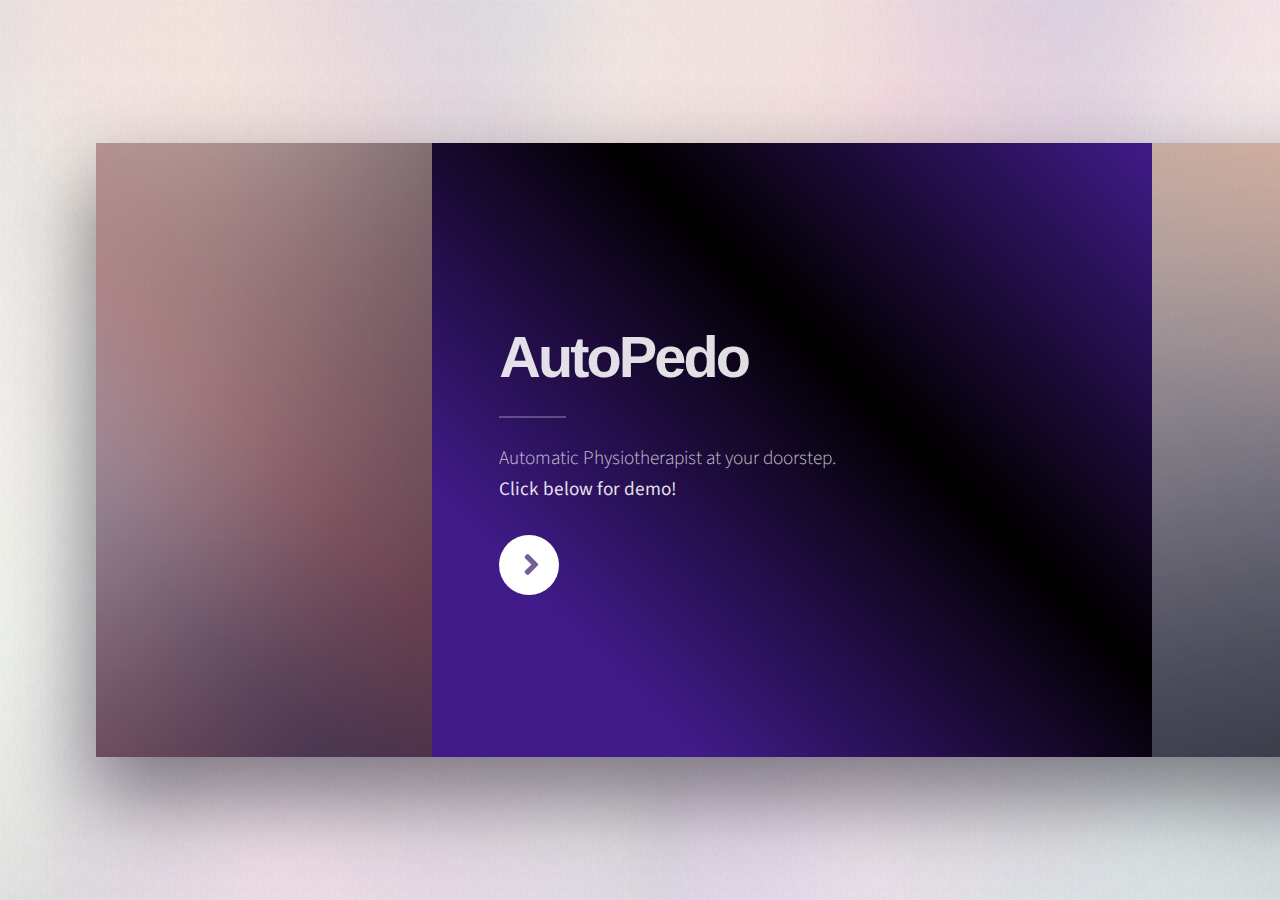
==== index.html @ ee52c8ed "backend_and_frontend_files_added" ====
<!DOCTYPE HTML>

<html>
	<head>
		<title>Ethereal by HTML5 UP</title>
		<meta charset="utf-8" />
		<meta name="viewport" content="width=device-width, initial-scale=1, user-scalable=no" />
		<link rel="stylesheet" href="assets/css/main.css" />
		<noscript><link rel="stylesheet" href="assets/css/noscript.css" /></noscript>
	</head>
	<body class="is-preload">

		<!-- Page Wrapper -->
			<div id="page-wrapper">

				<!-- Wrapper -->
					<div id="wrapper">

						<!-- Panel (Banner) -->
							<section class="panel banner right">
								<div class="content color0 span-3-75">
									<h1 class="major">AutoPedo</h1>
									<p>Automatic Physiotherapist at your doorstep.<br /><strong>Click below for demo!</strong></p>
									<ul class="actions">
										<li><a href="#first" class="button primary color1 circle icon solid fa-angle-right">Next</a></li>
									</ul>
								</div>
								<div class="image filtered span-1-75" data-position="25% 25%">
									<img src="images/pic01.jpg" alt="" />
								</div>
							</section>

						<!-- Panel (Spotlight) -->
							<section class="panel spotlight medium right" id="first">
								<div class="content span-7">
									<h2 class="major">Sed etiam aenean</h2>
									<p>Mauris et ligula arcu. Proin dapibus convallis accumsan. Lorem maximus hendrerit orci, sit amet elementum massa hendrerit sed. Donec et ullamcorper ligula. Suspendisse amet potenti. Ut pretium libero eleifend euismod sed tristique. Quisque dictum magna risus, id ultricies justo sagittis vitae. Sed id odio tempor, porttitor elit amet, gravida hendrerit fringilla lorem ipsum dolor.</p>
								</div>
								<div class="image filtered tinted" data-position="top left">
									<img src="images/pic02.jpg" alt="" />
								</div>
							</section>

						<!-- Panel -->
							<section class="panel color1">
								<div class="intro joined">
									<h2 class="major">Amet lorem</h2>
									<p>Sed vel nibh libero. Mauris et lorem pharetra massa lorem turpis congue pulvinar. Vivamus sed feugiat finibus. Duis amet bibendum amet sed. Duis mauris ex, dapibus sed ligula tempus volutpat magna etiam.</p>
								</div>
								<div class="inner">
									<ul class="grid-icons three connected">
										<li><span class="icon fa-gem"><span class="label">Lorem</span></span></li>
										<li><span class="icon solid fa-camera-retro"><span class="label">Ipsum</span></span></li>
										<li><span class="icon solid fa-cog"><span class="label">Dolor</span></span></li>
										<li><span class="icon solid fa-paper-plane"><span class="label">Sit</span></span></li>
										<li><span class="icon solid fa-chart-bar"><span class="label">Amet</span></span></li>
										<li><span class="icon solid fa-code"><span class="label">Nullam</span></span></li>
									</ul>
								</div>
							</section>

						<!-- Panel (Spotlight) -->
							<section class="panel spotlight large left">
								<div class="content span-5">
									<h2 class="major">Magna amet tempus</h2>
									<p>Mauris a cursus velit. Nunc lacinia sollicitudin egestas bibendum, magna dui bibendum ex, sagittis commodo enim risus sed magna nulla. Vestibulum ut consequat velit. Curabitur vitae libero lorem. Quisque iaculis porttitor blandit. Nullam quis sagittis maximus. Sed vel nibh libero. Mauris et lorem pharetra massa lorem turpis congue pulvinar.</p>
								</div>
								<div class="image filtered tinted" data-position="top right">
									<img src="images/pic03.jpg" alt="" />
								</div>
							</section>

						<!-- Panel -->
							<section class="panel">
								<div class="intro color2">
									<h2 class="major">Elit integer</h2>
									<p>Sed vel nibh libero. Mauris et lorem pharetra massa lorem turpis congue pulvinar. Vivamus sed feugiat finibus. Duis amet bibendum amet sed. Duis mauris ex, dapibus sed ligula tempus volutpat magna etiam.</p>
								</div>
								<div class="gallery">
									<div class="group span-3">
										<a href="images/gallery/fulls/01.jpg" class="image filtered span-3" data-position="bottom"><img src="images/gallery/thumbs/01.jpg" alt="" /></a>
										<a href="images/gallery/fulls/02.jpg" class="image filtered span-1-5" data-position="center"><img src="images/gallery/thumbs/02.jpg" alt="" /></a>
										<a href="images/gallery/fulls/03.jpg" class="image filtered span-1-5" data-position="bottom"><img src="images/gallery/thumbs/03.jpg" alt="" /></a>
									</div>
									<a href="images/gallery/fulls/04.jpg" class="image filtered span-2-5" data-position="top"><img src="images/gallery/thumbs/04.jpg" alt="" /></a>
									<div class="group span-4-5">
										<a href="images/gallery/fulls/05.jpg" class="image filtered span-3" data-position="top"><img src="images/gallery/thumbs/05.jpg" alt="" /></a>
										<a href="images/gallery/fulls/06.jpg" class="image filtered span-1-5" data-position="center"><img src="images/gallery/thumbs/06.jpg" alt="" /></a>
										<a href="images/gallery/fulls/07.jpg" class="image filtered span-1-5" data-position="bottom"><img src="images/gallery/thumbs/07.jpg" alt="" /></a>
										<a href="images/gallery/fulls/08.jpg" class="image filtered span-3" data-position="top"><img src="images/gallery/thumbs/08.jpg" alt="" /></a>
									</div>
									<a href="images/gallery/fulls/09.jpg" class="image filtered span-2-5" data-position="right"><img src="images/gallery/thumbs/09.jpg" alt="" /></a>
								</div>
							</section>

						<!-- Panel -->
							<section class="panel color4-alt">
								<div class="intro color4">
									<h2 class="major">Contact</h2>
									<p>Sed vel nibh libero. Mauris et lorem pharetra massa lorem turpis congue pulvinar. Vivamus sed feugiat finibus. Duis amet bibendum amet sed. Duis mauris ex, dapibus sed ligula tempus volutpat magna etiam.</p>
								</div>
								<div class="inner columns divided">
									<div class="span-3-25">
										<form method="post" action="#">
											<div class="fields">
												<div class="field half">
													<label for="name">Name</label>
													<input type="text" name="name" id="name" />
												</div>
												<div class="field half">
													<label for="email">Email</label>
													<input type="email" name="email" id="email" />
												</div>
												<div class="field">
													<label for="message">Message</label>
													<textarea name="message" id="message" rows="4"></textarea>
												</div>
											</div>
											<ul class="actions">
												<li><input type="submit" value="Send Message" class="button primary" /></li>
											</ul>
										</form>
									</div>
									<div class="span-1-5">
										<ul class="contact-icons color1">
											<li class="icon brands fa-twitter"><a href="#">@untitled-tld</a></li>
											<li class="icon brands fa-facebook-f"><a href="#">facebook.com/untitled</a></li>
											<li class="icon brands fa-snapchat-ghost"><a href="#">@untitled-tld</a></li>
											<li class="icon brands fa-instagram"><a href="#">@untitled-tld</a></li>
											<li class="icon brands fa-medium-m"><a href="#">medium.com/untitled</a></li>
										</ul>
									</div>
								</div>
							</section>

						<!-- Panel -->
							<section class="panel color2-alt">
								<div class="intro color2">
									<h2 class="major">Elements</h2>
									<p>Sed vel nibh libero. Mauris et lorem pharetra massa lorem turpis congue pulvinar. Vivamus sed feugiat finibus. Duis amet bibendum amet sed. Duis mauris ex, dapibus sed ligula tempus volutpat magna etiam. </p>
								</div>
								<div class="inner columns aligned">
									<div class="span-2-75">

										<h3 class="major">Text</h3>
										<p>This is <b>bold</b> and this is <strong>strong</strong>. This is <i>italic</i> and this is <em>emphasized</em>.
										This is <sup>superscript</sup> text and this is <sub>subscript</sub> text.
										This is <u>underlined</u> and this is code: <code>for (;;) { ... }</code>. Finally, <a href="#">this is a link</a>.</p>

										<h1>Heading Level 1</h1>
										<h2>Heading Level 2</h2>
										<h3>Heading Level 3</h3>
										<h4>Heading Level 4</h4>
										<h5>Heading Level 5</h5>
										<h6>Heading Level 6</h6>

									</div>
									<div class="span-3">

										<h4>Blockquote</h4>
										<blockquote>Lorem ipsum dolor sit amet. Felis sagittis eget tempus euismod. Vestibulum ante ipsum primis in vestibulum. Blandit adipiscing eu iaculis volutpat ac adipiscing volutpat ac adipiscing faucibus.</blockquote>

										<h4>Preformatted</h4>
										<pre><code>i = 0;

while (!deck.isInOrder()) {
    print 'Iteration ' + (i++);
    deck.shuffle();
}

print 'It took ' + i + ' iterations to sort the deck.';</code></pre>

									</div>
									<div class="span-1-25">

										<h3 class="major">Lists</h3>

										<h4>Unordered</h4>
										<ul>
											<li>Lorem ipsum dolor sit.</li>
											<li>Dolor pulvinar etiam.</li>
											<li>Etiam vel felis viverra.</li>
										</ul>

										<h4>Alternate</h4>
										<ul class="alt">
											<li>Lorem ipsum dolor sit.</li>
											<li>Dolor pulvinar etiam.</li>
											<li>Etiam vel felis viverra.</li>
											<li>Felis enim feugiat.</li>
										</ul>

									</div>
									<div class="span-1-5">

										<h4>Ordered</h4>
										<ol>
											<li>Lorem ipsum dolor sit.</li>
											<li>Dolor pulvinar etiam.</li>
											<li>Etiam vel felis viverra.</li>
											<li>Felis enim feugiat.</li>
											<li>Etiam vel felis lorem.</li>
										</ol>

										<h4>Actions</h4>
										<ul class="actions">
											<li><a href="#" class="button primary color2">Default</a></li>
											<li><a href="#" class="button">Default</a></li>
										</ul>
										<ul class="actions stacked">
											<li><a href="#" class="button primary color2">Default</a></li>
											<li><a href="#" class="button">Default</a></li>
										</ul>

									</div>
									<div class="span-1-25">

										<h4>Icons</h4>
										<ul class="icons">
											<li><a href="#" class="icon brands fa-twitter"><span class="label">Twitter</span></a></li>
											<li><a href="#" class="icon brands fa-facebook-f"><span class="label">Facebook</span></a></li>
											<li><a href="#" class="icon brands fa-instagram"><span class="label">Instagram</span></a></li>
											<li><a href="#" class="icon brands fa-github"><span class="label">GitHub</span></a></li>
											<li><a href="#" class="icon brands fa-medium-m"><span class="label">Medium</span></a></li>
										</ul>

										<h4>Contact Icons</h4>
										<ul class="contact-icons color2">
											<li class="icon brands fa-twitter"><a href="#">Twitter</a></li>
											<li class="icon brands fa-facebook-f"><a href="#">Facebook</a></li>
											<li class="icon brands fa-instagram"><a href="#">Instagram</a></li>
											<li class="icon brands fa-github"><a href="#">GitHub</a></li>
											<li class="icon brands fa-medium-m"><a href="#">Medium</a></li>
										</ul>

									</div>
									<div class="span-3">
										<h3 class="major">Table</h3>
										<h4>Default</h4>
										<div class="table-wrapper">
											<table>
												<thead>
													<tr>
														<th>Name</th>
														<th>Description</th>
														<th>Price</th>
													</tr>
												</thead>
												<tbody>
													<tr>
														<td>Item One</td>
														<td>Ante turpis integer aliquet porttitor.</td>
														<td>29.99</td>
													</tr>
													<tr>
														<td>Item Two</td>
														<td>Vis ac commodo adipiscing arcu aliquet.</td>
														<td>19.99</td>
													</tr>
													<tr>
														<td>Item Three</td>
														<td> Morbi faucibus arcu accumsan lorem.</td>
														<td>29.99</td>
													</tr>
													<tr>
														<td>Item Four</td>
														<td>Vitae integer tempus condimentum.</td>
														<td>19.99</td>
													</tr>
												</tbody>
												<tfoot>
													<tr>
														<td colspan="2"></td>
														<td>100.00</td>
													</tr>
												</tfoot>
											</table>
										</div>
									</div>
									<div class="span-3">
										<h4>Alternate</h4>
										<div class="table-wrapper">
											<table class="alt">
												<thead>
													<tr>
														<th>Name</th>
														<th>Description</th>
														<th>Price</th>
													</tr>
												</thead>
												<tbody>
													<tr>
														<td>Item One</td>
														<td>Ante turpis integer aliquet porttitor.</td>
														<td>29.99</td>
													</tr>
													<tr>
														<td>Item Two</td>
														<td>Vis ac commodo adipiscing arcu aliquet.</td>
														<td>19.99</td>
													</tr>
													<tr>
														<td>Item Three</td>
														<td> Morbi faucibus arcu accumsan lorem.</td>
														<td>29.99</td>
													</tr>
													<tr>
														<td>Item Four</td>
														<td>Vitae integer tempus condimentum.</td>
														<td>19.99</td>
													</tr>
													<tr>
														<td>Item Five</td>
														<td>Ante turpis integer aliquet porttitor.</td>
														<td>29.99</td>
													</tr>
												</tbody>
												<tfoot>
													<tr>
														<td colspan="2"></td>
														<td>100.00</td>
													</tr>
												</tfoot>
											</table>
										</div>
									</div>
									<div class="span-2-25">
										<h3 class="major">Buttons</h3>
										<ul class="actions">
											<li><a href="#" class="button primary color2">Primary</a></li>
											<li><a href="#" class="button">Default</a></li>
										</ul>
										<ul class="actions">
											<li><a href="#" class="button">Default</a></li>
											<li><a href="#" class="button large">Large</a></li>
											<li><a href="#" class="button small">Small</a></li>
										</ul>
										<ul class="actions">
											<li><a href="#" class="button primary color2 icon solid fa-cog">Icon</a></li>
											<li><a href="#" class="button icon fa-gem">Icon</a></li>
										</ul>
										<ul class="actions">
											<li><span class="button primary color2 disabled">Disabled</span></li>
											<li><span class="button disabled">Disabled</span></li>
										</ul>
										<ul class="actions">
											<li><a href="#" class="button primary color2 circle icon solid fa-cog">Icon</a></li>
											<li><a href="#" class="button circle icon fa-gem">Icon</a></li>
										</ul>
									</div>
									<div class="span-4-5">
										<h3 class="major">Form</h3>
										<form method="post" action="#">
											<div class="fields">
												<div class="field third">
													<label for="demo-name">Name</label>
													<input type="text" name="demo-name" id="demo-name" value="" placeholder="Jane Doe" />
												</div>
												<div class="field third">
													<label for="demo-email">Email</label>
													<input type="email" name="demo-email" id="demo-email" value="" placeholder="jane@untitled.tld" />
												</div>
												<div class="field third">
													<label for="demo-category">Category</label>
													<div class="select-wrapper">
														<select name="demo-category" id="demo-category">
															<option value="">-</option>
															<option value="1">Manufacturing</option>
															<option value="1">Shipping</option>
															<option value="1">Administration</option>
															<option value="1">Human Resources</option>
														</select>
													</div>
												</div>
												<div class="field quarter">
													<input type="radio" id="demo-priority-low" name="demo-priority" class="color2" checked />
													<label for="demo-priority-low">Low Priority</label>
												</div>
												<div class="field quarter">
													<input type="radio" id="demo-priority-high" name="demo-priority" class="color2" />
													<label for="demo-priority-high">High Priority</label>
												</div>
												<div class="field quarter">
													<input type="checkbox" id="demo-copy" name="demo-copy" class="color2" />
													<label for="demo-copy">Email a copy</label>
												</div>
												<div class="field quarter">
													<input type="checkbox" id="demo-human" name="demo-human" class="color2" checked />
													<label for="demo-human">Not a robot</label>
												</div>
												<div class="field">
													<label for="demo-message">Message</label>
													<textarea name="demo-message" id="demo-message" placeholder="Enter your message" rows="2"></textarea>
												</div>
											</div>
											<ul class="actions">
												<li><input type="submit" value="Send Message" class="primary color2" /></li>
												<li><input type="reset" value="Reset" /></li>
											</ul>
										</form>
									</div>
								</div>
							</section>

						<!-- Copyright -->
							<div class="copyright">&copy; Untitled. Design: <a href="https://html5up.net">HTML5 UP</a>.</div>

					</div>

			</div>

		<!-- Scripts -->
			<script src="assets/js/jquery.min.js"></script>
			<script src="assets/js/browser.min.js"></script>
			<script src="assets/js/breakpoints.min.js"></script>
			<script src="assets/js/main.js"></script>

	</body>
</html>
---- assets/css/main.css ----
@import url(fontawesome-all.min.css);
@import url("https://fonts.googleapis.com/css?family=Source+Sans+Pro:300,400,300i,400i");

/*
	Ethereal by HTML5 UP
	html5up.net | @ajlkn
	Free for personal and commercial use under the CCA 3.0 license (html5up.net/license)
*/

html,
body,
div,
span,
applet,
object,
iframe,
h1,
h2,
h3,
h4,
h5,
h6,
p,
blockquote,
pre,
a,
abbr,
acronym,
address,
big,
cite,
code,
del,
dfn,
em,
img,
ins,
kbd,
q,
s,
samp,
small,
strike,
strong,
sub,
sup,
tt,
var,
b,
u,
i,
center,
dl,
dt,
dd,
ol,
ul,
li,
fieldset,
form,
label,
legend,
table,
caption,
tbody,
tfoot,
thead,
tr,
th,
td,
article,
aside,
canvas,
details,
embed,
figure,
figcaption,
footer,
header,
hgroup,
menu,
nav,
output,
ruby,
section,
summary,
time,
mark,
audio,
video {
  margin: 0;
  padding: 0;
  border: 0;
  font-size: 100%;
  font: inherit;
  vertical-align: baseline;
}

article,
aside,
details,
figcaption,
figure,
footer,
header,
hgroup,
menu,
nav,
section {
  display: block;
}

body {
  line-height: 1;
}

ol,
ul {
  list-style: none;
}

blockquote,
q {
  quotes: none;
}

blockquote:before,
blockquote:after,
q:before,
q:after {
  content: "";
  content: none;
}

table {
  border-collapse: collapse;
  border-spacing: 0;
}

body {
  -webkit-text-size-adjust: none;
}

mark {
  background-color: transparent;
  color: inherit;
}

input::-moz-focus-inner {
  border: 0;
  padding: 0;
}

input,
select,
textarea {
  -moz-appearance: none;
  -webkit-appearance: none;
  -ms-appearance: none;
  appearance: none;
}

/* Page */

@-moz-keyframes load-spinner {
  0% {
    -moz-transform: rotate(0deg);
    -webkit-transform: rotate(0deg);
    -ms-transform: rotate(0deg);
    transform: rotate(0deg);
  }

  100% {
    -moz-transform: rotate(360deg);
    -webkit-transform: rotate(360deg);
    -ms-transform: rotate(360deg);
    transform: rotate(360deg);
  }
}

@-webkit-keyframes load-spinner {
  0% {
    -moz-transform: rotate(0deg);
    -webkit-transform: rotate(0deg);
    -ms-transform: rotate(0deg);
    transform: rotate(0deg);
  }

  100% {
    -moz-transform: rotate(360deg);
    -webkit-transform: rotate(360deg);
    -ms-transform: rotate(360deg);
    transform: rotate(360deg);
  }
}

@-ms-keyframes load-spinner {
  0% {
    -moz-transform: rotate(0deg);
    -webkit-transform: rotate(0deg);
    -ms-transform: rotate(0deg);
    transform: rotate(0deg);
  }

  100% {
    -moz-transform: rotate(360deg);
    -webkit-transform: rotate(360deg);
    -ms-transform: rotate(360deg);
    transform: rotate(360deg);
  }
}

@keyframes load-spinner {
  0% {
    -moz-transform: rotate(0deg);
    -webkit-transform: rotate(0deg);
    -ms-transform: rotate(0deg);
    transform: rotate(0deg);
  }

  100% {
    -moz-transform: rotate(360deg);
    -webkit-transform: rotate(360deg);
    -ms-transform: rotate(360deg);
    transform: rotate(360deg);
  }
}

@-ms-viewport {
  width: device-width;
}

html {
  width: 100%;
  height: 100%;
}

html {
  box-sizing: border-box;
}

*,
*:before,
*:after {
  box-sizing: inherit;
}

body {
  display: -moz-flex;
  display: -webkit-flex;
  display: -ms-flex;
  display: flex;
  -moz-align-items: center;
  -webkit-align-items: center;
  -ms-align-items: center;
  align-items: center;
  -moz-justify-content: -moz-flex-start;
  -webkit-justify-content: -webkit-flex-start;
  -ms-justify-content: -ms-flex-start;
  justify-content: flex-start;
  -ms-overflow-style: scrollbar;
  width: 100%;
  height: 100%;
  min-height: 30rem;
  overflow: hidden;
}

body:before {
  -moz-animation: load-spinner 1s infinite linear;
  -webkit-animation: load-spinner 1s infinite linear;
  -ms-animation: load-spinner 1s infinite linear;
  animation: load-spinner 1s infinite linear;
  -moz-transition: opacity 0.25s ease;
  -webkit-transition: opacity 0.25s ease;
  -ms-transition: opacity 0.25s ease;
  transition: opacity 0.25s ease;
  -moz-transition-delay: 0s;
  -webkit-transition-delay: 0s;
  -ms-transition-delay: 0s;
  transition-delay: 0s;
  pointer-events: none;
  content: "";
  display: block;
  position: absolute;
  top: 50%;
  left: 50%;
  width: 4rem;
  height: 4rem;
  margin: -2rem 0 0 -2rem;
  background-image: url("data:image/svg+xml;charset=utf8,%3Csvg xmlns='http://www.w3.org/2000/svg' xmlns:xlink='http://www.w3.org/1999/xlink' width='96px' height='96px' viewBox='0 0 96 96' zoomAndPan='disable'%3E%3Cstyle%3Ecircle %7Bfill: transparent%3B stroke: %232e2b37%3B stroke-width: 1.5px%3B %7D%3C/style%3E%3Cdefs%3E%3CclipPath id='corner'%3E%3Cpolygon points='0,0 48,0 48,48 96,48 96,96 0,96' /%3E%3C/clipPath%3E%3C/defs%3E%3Cg clip-path='url(%23corner)'%3E%3Ccircle cx='48' cy='48' r='32'/%3E%3C/g%3E%3C/svg%3E");
  background-position: center;
  background-repeat: no-repeat;
  background-size: 4rem;
  opacity: 0;
}

body:after {
  pointer-events: none;
  content: "";
  display: block;
  position: fixed;
  top: 0;
  left: 0;
  width: 100%;
  height: 100%;
  z-index: -1;
  background-attachment: fixed;
  background-color: #e1e6e1;
  background-image: url("../../images/overlay.png"), url("../../images/bg.jpg");
  background-repeat: repeat, repeat-x;
  background-size: 128px 128px, cover;
}

body.is-preload *,
body.is-preload *:before,
body.is-preload *:after {
  -moz-animation: none !important;
  -webkit-animation: none !important;
  -ms-animation: none !important;
  animation: none !important;
  -moz-transition: none !important;
  -webkit-transition: none !important;
  -ms-transition: none !important;
  transition: none !important;
}

body.is-preload:before {
  -moz-transition: opacity 1s ease;
  -webkit-transition: opacity 1s ease;
  -ms-transition: opacity 1s ease;
  transition: opacity 1s ease;
  -moz-transition-delay: 0.75s;
  -webkit-transition-delay: 0.75s;
  -ms-transition-delay: 0.75s;
  transition-delay: 0.75s;
  opacity: 0.25;
}

@media screen and (max-width: 736px) {
  html {
    height: auto;
  }

  body {
    height: auto;
    overflow-x: hidden;
    overflow-y: auto;
  }
}

@media screen and (max-width: 480px) {
  html,
  body {
    min-width: 320px;
  }
}

/* Typography */

html {
  font-size: 18pt;
  font-size: 1vmax;
}

@media screen and (max-width: 1680px) {
  html {
    font-size: 12pt;
    font-size: 1.1vmax;
  }
}

@media screen and (max-width: 1280px) {
  html {
    font-size: 11pt;
    font-size: 1.5vmax;
  }
}

body,
input,
select,
textarea {
  color: rgba(255, 255, 255, 0.75);
  font-family: "Source Sans Pro", Helvetica, sans-serif;
  font-size: 1rem;
  font-weight: 300;
  line-height: 1.65;
}

a {
  -moz-transition: color 0.2s ease-in-out, border-bottom-color 0.2s ease-in-out;
  -webkit-transition: color 0.2s ease-in-out,
    border-bottom-color 0.2s ease-in-out;
  -ms-transition: color 0.2s ease-in-out, border-bottom-color 0.2s ease-in-out;
  transition: color 0.2s ease-in-out, border-bottom-color 0.2s ease-in-out;
  color: inherit;
  border-bottom: dotted 1px;
  text-decoration: none;
}

a:hover {
  border-bottom-color: transparent;
  color: #ffe4b4;
}

strong,
b {
  color: rgba(255, 255, 255, 0.875);
  font-weight: 400;
}

em,
i {
  font-style: italic;
}

p {
  margin: 0 0 1.5rem 0;
}

body.is-ie p {
  width: 100%;
}

h1,
h2,
h3,
h4,
h5,
h6 {
  color: rgba(255, 255, 255, 0.875);
  font-family: Arial, Helvetica, sans-serif;
  font-weight: 700;
  line-height: 1.3;
  margin: 0 0 0.75rem 0;
  letter-spacing: -0.05em;
}

h1 a,
h2 a,
h3 a,
h4 a,
h5 a,
h6 a {
  color: inherit;
  text-decoration: none;
}

h1.major,
h2.major,
h3.major {
  position: relative;
}

h1.major:after,
h2.major:after,
h3.major:after {
  content: "";
  position: absolute;
  left: 0;
  width: 3.5rem;
  height: 0.1rem;
  background-color: rgba(255, 255, 255, 0.25);
}

h1 {
  font-size: 3rem;
  line-height: 1.2;
}

h1.major {
  margin: 0 0 2.625rem 0;
}

h1.major:after {
  bottom: -1.325rem;
}

h2 {
  font-size: 1.75rem;
  line-height: 1.2;
}

h2.major {
  margin: 0 0 1.9875rem 0;
}

h2.major:after {
  bottom: -1.2rem;
}

h3 {
  font-size: 1.325rem;
}

h3.major {
  margin: 0 0 1.875rem 0;
}

h3.major:after {
  bottom: -0.75rem;
}

h4 {
  font-size: 1rem;
}

h5 {
  font-size: 0.9rem;
}

h6 {
  font-size: 0.7rem;
}

sub {
  font-size: 0.8rem;
  position: relative;
  top: 0.5rem;
}

sup {
  font-size: 0.8rem;
  position: relative;
  top: -0.5rem;
}

blockquote {
  border-left: solid 0.25rem rgba(255, 255, 255, 0.25);
  font-style: italic;
  margin: 0 0 1.5rem 0;
  padding: 0.375rem 0 0.375rem 1.5rem;
}

code {
  background: rgba(255, 255, 255, 0.075);
  border-radius: 0.25rem;
  font-family: "Courier New", monospace;
  font-size: 0.8rem;
  margin: 0 0.25rem;
  padding: 0.25rem 0.65rem;
}

pre {
  -webkit-overflow-scrolling: touch;
  font-family: "Courier New", monospace;
  font-size: 0.8rem;
  margin: 0 0 1.5rem 0;
  white-space: pre-wrap;
}

pre code {
  display: block;
  line-height: 1.625;
  padding: 1rem 1.5rem;
  overflow-x: auto;
  margin: 0;
}

hr {
  border: 0;
  border-bottom: solid 2px rgba(255, 255, 255, 0.25);
  margin: 1.875rem 0;
}

.align-left {
  text-align: left;
}

.align-center {
  text-align: center;
}

.align-right {
  text-align: right;
}

@media screen and (max-width: 736px) {
  html {
    font-size: 12pt;
  }

  h1 {
    font-size: 2.25rem;
    line-height: 1.2;
  }

  h1.major {
    margin: 0 0 2.625rem 0;
  }

  h1.major:after {
    bottom: -1.325rem;
  }

  h2 {
    font-size: 1.5rem;
    line-height: 1.2;
  }

  h2.major {
    margin: 0 0 1.9875rem 0;
  }

  h2.major:after {
    bottom: -1.2rem;
  }

  h3 {
    font-size: 1rem;
  }

  h3.major {
    margin: 0 0 1.875rem 0;
  }

  h3.major:after {
    bottom: -0.75rem;
  }

  h4 {
    font-size: 1rem;
  }

  h5 {
    font-size: 0.9rem;
  }

  h6 {
    font-size: 0.7rem;
  }

  h1 br,
  h2 br,
  h3 br,
  h4 br,
  h5 br,
  h6 br {
    display: none;
  }
}

@media screen and (max-width: 360px) {
  html {
    font-size: 11pt;
  }
}

/* Form */

form {
  margin: 0 0 1.5rem 0;
}

form > :last-child {
  margin-bottom: 0;
}

form > .fields {
  display: -moz-flex;
  display: -webkit-flex;
  display: -ms-flex;
  display: flex;
  -moz-flex-wrap: wrap;
  -webkit-flex-wrap: wrap;
  -ms-flex-wrap: wrap;
  flex-wrap: wrap;
  width: calc(100% + 3rem);
  margin: -1.5rem 0 1.5rem -1.5rem;
}

form > .fields > .field {
  -moz-flex-grow: 0;
  -webkit-flex-grow: 0;
  -ms-flex-grow: 0;
  flex-grow: 0;
  -moz-flex-shrink: 0;
  -webkit-flex-shrink: 0;
  -ms-flex-shrink: 0;
  flex-shrink: 0;
  padding: 1.5rem 0 0 1.5rem;
  width: calc(100% - 1.5rem);
}

form > .fields > .field.half {
  width: calc(50% - 0.75rem);
}

form > .fields > .field.third {
  width: calc(100% / 3 - 0.5rem);
}

form > .fields > .field.quarter {
  width: calc(25% - 0.375rem);
}

@media screen and (max-width: 736px) {
  form > .fields {
    width: calc(100% + 2.25rem);
    margin: -1.125rem 0 1.5rem -1.125rem;
  }

  form > .fields > .field {
    padding: 1.125rem 0 0 1.125rem;
    width: calc(100% - 1.125rem);
  }

  form > .fields > .field.half {
    width: calc(100% - 1.125rem);
  }

  form > .fields > .field.third {
    width: calc(100% - 1.125rem);
  }

  form > .fields > .field.quarter {
    width: calc(100% - 1.125rem);
  }
}

label {
  color: rgba(255, 255, 255, 0.875);
  display: block;
  font-family: Arial, Helvetica, sans-serif;
  font-size: 0.8rem;
  font-weight: 700;
  margin: 0 0 0.4875rem 0;
}

input[type="text"],
input[type="password"],
input[type="email"],
input[type="tel"],
select,
textarea {
  -moz-appearance: none;
  -webkit-appearance: none;
  -ms-appearance: none;
  appearance: none;
  background: transparent;
  border: solid 2px rgba(255, 255, 255, 0.25);
  border-radius: 0.25rem;
  color: inherit;
  display: block;
  outline: 0;
  padding: 0 0.75rem;
  text-decoration: none;
  width: 100%;
}

input[type="text"]:invalid,
input[type="password"]:invalid,
input[type="email"]:invalid,
input[type="tel"]:invalid,
select:invalid,
textarea:invalid {
  box-shadow: none;
}

input[type="text"]:focus,
input[type="password"]:focus,
input[type="email"]:focus,
input[type="tel"]:focus,
select:focus,
textarea:focus {
  border-color: #ffe4b4;
}

option {
  background-color: rgba(255, 255, 255, 0.875);
  color: #2e2b37;
}

select {
  background-image: url("data:image/svg+xml;charset=utf8,%3Csvg xmlns='http://www.w3.org/2000/svg' width='40' height='40' preserveAspectRatio='none' viewBox='0 0 40 40'%3E%3Cpath d='M9.4,12.3l10.4,10.4l10.4-10.4c0.2-0.2,0.5-0.4,0.9-0.4c0.3,0,0.6,0.1,0.9,0.4l3.3,3.3c0.2,0.2,0.4,0.5,0.4,0.9 c0,0.4-0.1,0.6-0.4,0.9L20.7,31.9c-0.2,0.2-0.5,0.4-0.9,0.4c-0.3,0-0.6-0.1-0.9-0.4L4.3,17.3c-0.2-0.2-0.4-0.5-0.4-0.9 c0-0.4,0.1-0.6,0.4-0.9l3.3-3.3c0.2-0.2,0.5-0.4,0.9-0.4S9.1,12.1,9.4,12.3z' fill='rgba(255, 255, 255, 0.25)' /%3E%3C/svg%3E");
  background-size: 1.25rem;
  background-repeat: no-repeat;
  background-position: calc(100% - 1rem) center;
  height: 2.5rem;
  padding-right: 2.5rem;
  text-overflow: ellipsis;
}

select option {
  color: rgba(255, 255, 255, 0.875);
  background: #2e2b37;
}

select:focus::-ms-value {
  background-color: transparent;
}

select::-ms-expand {
  display: none;
}

input[type="text"],
input[type="password"],
input[type="email"],
select {
  height: 2.5rem;
}

textarea {
  padding: 0.75rem 1rem;
}

input[type="checkbox"],
input[type="radio"] {
  -moz-appearance: none;
  -webkit-appearance: none;
  -ms-appearance: none;
  appearance: none;
  display: block;
  float: left;
  margin-right: -2rem;
  opacity: 0;
  width: 1rem;
  z-index: -1;
}

input[type="checkbox"] + label,
input[type="radio"] + label {
  text-decoration: none;
  position: relative;
  color: rgba(255, 255, 255, 0.75);
  cursor: pointer;
  display: inline-block;
  font-size: 1rem;
  font-weight: 300;
  margin-bottom: 0;
  padding-left: 2.5rem;
  padding-right: 1rem;
}

input[type="checkbox"] + label:before,
input[type="radio"] + label:before {
  -moz-osx-font-smoothing: grayscale;
  -webkit-font-smoothing: antialiased;
  display: inline-block;
  font-style: normal;
  font-variant: normal;
  text-rendering: auto;
  line-height: 1;
  text-transform: none !important;
  font-family: "Font Awesome 5 Free";
  font-weight: 900;
}

input[type="checkbox"] + label:before,
input[type="radio"] + label:before {
  content: "";
  display: inline-block;
  font-size: 0.8rem;
  position: absolute;
  top: 0;
  left: 0;
  width: 1.6875rem;
  height: 1.6875rem;
  line-height: 1.6875rem;
  background: rgba(255, 255, 255, 0.075);
  border: solid 1px rgba(255, 255, 255, 0.25);
  border-radius: 0.25rem;
  color: #2e2b37;
  text-align: center;
}

body.is-ie input[type="checkbox"] + label:before,
body.is-ie input[type="radio"] + label:before {
  line-height: 1.5;
}

input[type="checkbox"]:checked + label:before,
input[type="radio"]:checked + label:before {
  content: "\f00c";
  background: rgba(255, 255, 255, 0.875);
  border-color: rgba(255, 255, 255, 0.875);
}

input[type="checkbox"]:focus + label:before,
input[type="radio"]:focus + label:before {
  border-color: #ffe4b4;
  box-shadow: 0 0 0 1px #ffe4b4;
}

input[type="checkbox"]:focus:checked + label:before,
input[type="radio"]:focus:checked + label:before {
  background: #ffe4b4;
}

input[type="checkbox"].color1 + label:before,
input[type="radio"].color1 + label:before {
  color: #726193;
}

input[type="checkbox"].color2 + label:before,
input[type="radio"].color2 + label:before {
  color: #e37b7c;
}

input[type="checkbox"].color3 + label:before,
input[type="radio"].color3 + label:before {
  color: #ffe4b4;
}

input[type="checkbox"].color4 + label:before,
input[type="radio"].color4 + label:before {
  color: #353865;
}

input[type="checkbox"] + label:before {
  border-radius: 0.25rem;
}

input[type="radio"] + label:before {
  border-radius: 100%;
}

::-webkit-input-placeholder {
  color: rgba(255, 255, 255, 0.5) !important;
  opacity: 1;
}

:-moz-placeholder {
  color: rgba(255, 255, 255, 0.5) !important;
  opacity: 1;
}

::-moz-placeholder {
  color: rgba(255, 255, 255, 0.5) !important;
  opacity: 1;
}

:-ms-input-placeholder {
  color: rgba(255, 255, 255, 0.5) !important;
  opacity: 1;
}

/* Icon */

.icon {
  text-decoration: none;
  position: relative;
  border-bottom: none;
}

.icon:before {
  -moz-osx-font-smoothing: grayscale;
  -webkit-font-smoothing: antialiased;
  display: inline-block;
  font-style: normal;
  font-variant: normal;
  text-rendering: auto;
  line-height: 1;
  text-transform: none !important;
  font-family: "Font Awesome 5 Free";
  font-weight: 400;
}

.icon > .label {
  display: none;
}

.icon:before {
  line-height: inherit;
}

.icon.solid:before {
  font-weight: 900;
}

.icon.brands:before {
  font-family: "Font Awesome 5 Brands";
}

/* Image */

.image {
  display: inline-block;
  position: relative;
  border: 0;
}

.image.filtered:after {
  background-image: url("../../images/overlay.png"),
    linear-gradient(
      45deg,
      rgba(114, 97, 147, 0.25) 25%,
      rgba(227, 123, 124, 0.25) 50%,
      rgba(255, 228, 180, 0.25)
    );
  background-size: 128px 128px, auto;
  pointer-events: none;
  content: "";
  position: absolute;
  top: 0;
  left: 0;
  width: 100%;
  height: 100%;
  opacity: 1;
  z-index: 1;
}

.image.filtered.tinted:after {
  background-image: url("../../images/overlay.png"),
    linear-gradient(
      45deg,
      rgba(114, 97, 147, 0.25) 25%,
      rgba(227, 123, 124, 0.25) 50%,
      rgba(255, 228, 180, 0.25)
    ),
    linear-gradient(0deg, rgba(0, 0, 0, 0.125), rgba(0, 0, 0, 0.125));
  background-size: 128px 128px, auto, auto;
}

.image[data-position] img {
  -moz-object-fit: cover;
  -webkit-object-fit: cover;
  -ms-object-fit: cover;
  object-fit: cover;
  display: block;
  position: absolute;
  top: 0;
  left: 0;
  width: 100%;
  height: 100%;
}

.image[data-position="top left"] img {
  -moz-object-position: top left;
  -webkit-object-position: top left;
  -ms-object-position: top left;
  object-position: top left;
}

.image[data-position="top"] img {
  -moz-object-position: top;
  -webkit-object-position: top;
  -ms-object-position: top;
  object-position: top;
}

.image[data-position="top right"] img {
  -moz-object-position: top right;
  -webkit-object-position: top right;
  -ms-object-position: top right;
  object-position: top right;
}

.image[data-position="right"] img {
  -moz-object-position: right;
  -webkit-object-position: right;
  -ms-object-position: right;
  object-position: right;
}

.image[data-position="bottom right"] img {
  -moz-object-position: bottom right;
  -webkit-object-position: bottom right;
  -ms-object-position: bottom right;
  object-position: bottom right;
}

.image[data-position="bottom"] img {
  -moz-object-position: bottom;
  -webkit-object-position: bottom;
  -ms-object-position: bottom;
  object-position: bottom;
}

.image[data-position="bottom left"] img {
  -moz-object-position: bottom left;
  -webkit-object-position: bottom left;
  -ms-object-position: bottom left;
  object-position: bottom left;
}

.image[data-position="left"] img {
  -moz-object-position: left;
  -webkit-object-position: left;
  -ms-object-position: left;
  object-position: left;
}

.image[data-position="center"] img {
  -moz-object-position: center;
  -webkit-object-position: center;
  -ms-object-position: center;
  object-position: center;
}

.image[data-position="25% 25%"] img {
  -moz-object-position: 25% 25%;
  -webkit-object-position: 25% 25%;
  -ms-object-position: 25% 25%;
  object-position: 25% 25%;
}

.image[data-position="75% 25%"] img {
  -moz-object-position: 75% 25%;
  -webkit-object-position: 75% 25%;
  -ms-object-position: 75% 25%;
  object-position: 75% 25%;
}

.image[data-position="75% 75%"] img {
  -moz-object-position: 75% 75%;
  -webkit-object-position: 75% 75%;
  -ms-object-position: 75% 75%;
  object-position: 75% 75%;
}

.image[data-position="25% 75%"] img {
  -moz-object-position: 25% 75%;
  -webkit-object-position: 25% 75%;
  -ms-object-position: 25% 75%;
  object-position: 25% 75%;
}

.image img {
  display: block;
}

.image.left,
.image.right {
  max-width: 40%;
}

.image.left img,
.image.right img {
  width: 100%;
}

.image.left {
  float: left;
  padding: 0 1.5rem 1rem 0;
  top: 0.25rem;
}

.image.right {
  float: right;
  padding: 0 0 1rem 1.5rem;
  top: 0.25rem;
}

.image.fit {
  display: block;
  margin: 0 0 1.5rem 0;
  width: 100%;
}

.image.fit img {
  width: 100%;
}

.image.main {
  display: block;
  margin: 0 0 2.25rem 0;
  width: 100%;
}

.image.main img {
  width: 100%;
}

/* List */

ol {
  list-style: decimal;
  margin: 0 0 1.5rem 0;
  padding-left: 1.25rem;
}

ol li {
  padding-left: 0.25rem;
}

ul {
  list-style: disc;
  margin: 0 0 1.5rem 0;
  padding-left: 1rem;
}

ul li {
  padding-left: 0.5rem;
}

ul.alt {
  list-style: none;
  padding-left: 0;
}

ul.alt li {
  border-top: solid 1px rgba(255, 255, 255, 0.25);
  padding: 0.5rem 0;
}

ul.alt li:first-child {
  border-top: 0;
  padding-top: 0;
}

dl {
  margin: 0 0 1.5rem 0;
}

dl dt {
  display: block;
  font-weight: 400;
  margin: 0 0 0.75rem 0;
}

dl dd {
  margin-left: 1.5rem;
}

/* Actions */

ul.actions {
  display: -moz-flex;
  display: -webkit-flex;
  display: -ms-flex;
  display: flex;
  cursor: default;
  list-style: none;
  margin-left: -0.75rem;
  padding-left: 0;
}

ul.actions li {
  padding: 0 0 0 0.75rem;
  vertical-align: middle;
}

ul.actions.special {
  -moz-justify-content: center;
  -webkit-justify-content: center;
  -ms-justify-content: center;
  justify-content: center;
  width: 100%;
  margin-left: 0;
}

ul.actions.special li:first-child {
  padding-left: 0;
}

ul.actions.stacked {
  -moz-flex-direction: column;
  -webkit-flex-direction: column;
  -ms-flex-direction: column;
  flex-direction: column;
  margin-left: 0;
}

ul.actions.stacked li {
  padding: 0.975rem 0 0 0;
}

ul.actions.stacked li:first-child {
  padding-top: 0;
}

ul.actions.fit {
  width: calc(100% + 0.75rem);
}

ul.actions.fit li {
  -moz-flex-grow: 1;
  -webkit-flex-grow: 1;
  -ms-flex-grow: 1;
  flex-grow: 1;
  -moz-flex-shrink: 1;
  -webkit-flex-shrink: 1;
  -ms-flex-shrink: 1;
  flex-shrink: 1;
  width: 100%;
}

ul.actions.fit li > * {
  width: 100%;
}

ul.actions.fit.stacked {
  width: 100%;
}

/* Icons */

ul.icons {
  cursor: default;
  list-style: none;
  padding-left: 0;
}

ul.icons li {
  display: inline-block;
  padding: 0 1rem 0 0;
}

ul.icons li:last-child {
  padding-right: 0;
}

ul.icons li .icon:before {
  font-size: 1.25em;
}

/* Grid Icons */

ul.grid-icons {
  display: -moz-flex;
  display: -webkit-flex;
  display: -ms-flex;
  display: flex;
  -moz-flex-wrap: wrap;
  -webkit-flex-wrap: wrap;
  -ms-flex-wrap: wrap;
  flex-wrap: wrap;
  -moz-justify-content: center;
  -webkit-justify-content: center;
  -ms-justify-content: center;
  justify-content: center;
  list-style: none;
  margin: 0 0 1.5rem 0;
  padding-left: 0;
}

ul.grid-icons .icon {
  display: block;
  position: relative;
  width: 100%;
  text-align: center;
}

ul.grid-icons .icon:before {
  display: block;
  width: 6rem;
  height: 6rem;
  line-height: 6rem;
  border-radius: 6rem;
  box-shadow: inset 0 0 0 2px rgba(255, 255, 255, 0.25);
  font-size: 2.5rem;
  margin: 0 auto;
  text-align: center;
}

body.is-ie ul.grid-icons .icon:before {
  line-height: 2.375;
}

ul.grid-icons > li {
  -moz-flex-grow: 0;
  -webkit-flex-grow: 0;
  -ms-flex-grow: 0;
  flex-grow: 0;
  -moz-flex-shrink: 0;
  -webkit-flex-shrink: 0;
  -ms-flex-shrink: 0;
  flex-shrink: 0;
  position: relative;
  margin: 1.5rem 0 0 1.5rem;
  padding-left: 0;
}

ul.grid-icons.connected > li:before {
  content: "";
  display: block;
  position: absolute;
  width: 1.5rem;
  height: 2px;
  top: 50%;
  left: -1.5rem;
  background-color: rgba(255, 255, 255, 0.25);
}

ul.grid-icons.connected > li:after {
  content: "";
  display: block;
  position: absolute;
  width: 2px;
  height: 1.5rem;
  top: -1.5rem;
  left: 50%;
  background-color: rgba(255, 255, 255, 0.25);
}

ul.grid-icons.two {
  width: 14rem;
}

ul.grid-icons.two > li:nth-child(-n + 2) {
  margin-top: 0;
}

ul.grid-icons.two > li:nth-child(-n + 2):after {
  display: none;
}

ul.grid-icons.two > li:nth-child(2n - 1) {
  margin-left: 0;
}

ul.grid-icons.two > li:nth-child(2n - 1):before {
  display: none;
}

ul.grid-icons.three {
  width: 21.5rem;
}

ul.grid-icons.three > li:nth-child(-n + 3) {
  margin-top: 0;
}

ul.grid-icons.three > li:nth-child(-n + 3):after {
  display: none;
}

ul.grid-icons.three > li:nth-child(3n - 2) {
  margin-left: 0;
}

ul.grid-icons.three > li:nth-child(3n - 2):before {
  display: none;
}

ul.grid-icons.four {
  width: 29rem;
}

ul.grid-icons.four > li:nth-child(-n + 4) {
  margin-top: 0;
}

ul.grid-icons.four > li:nth-child(-n + 4):after {
  display: none;
}

ul.grid-icons.four > li:nth-child(4n - 3) {
  margin-left: 0;
}

ul.grid-icons.four > li:nth-child(4n - 3):before {
  display: none;
}

@media screen and (max-width: 736px) {
  ul.grid-icons {
    -moz-justify-content: -moz-flex-start;
    -webkit-justify-content: -webkit-flex-start;
    -ms-justify-content: -ms-flex-start;
    justify-content: flex-start;
    width: 100% !important;
    margin: -1rem 0 1.5rem -1rem;
  }

  ul.grid-icons .icon:before {
    width: 4.5rem;
    height: 4.5rem;
    line-height: 4.5rem;
    font-size: 1.75rem;
  }

  ul.grid-icons > li {
    margin: 1rem 0 0 1rem !important;
  }

  ul.grid-icons > li:before {
    display: none !important;
  }

  ul.grid-icons > li:after {
    display: none !important;
  }
}

/* Contact Icons */

ul.contact-icons {
  list-style: none;
  padding-left: 0;
}

ul.contact-icons > li {
  margin: 1.25rem 0 0 0;
  padding-left: 0;
}

ul.contact-icons > li:before {
  display: inline-block;
  width: 2.25rem;
  height: 2.25rem;
  line-height: 2.25rem;
  border-radius: 2.25rem;
  background-color: white;
  color: #2e2b37;
  cursor: default;
  font-size: 1.125rem;
  margin-right: 1rem;
  text-align: center;
  vertical-align: middle;
}

body.is-ie ul.contact-icons > li:before {
  line-height: 2.125;
}

ul.contact-icons > li a {
  border-bottom: 0;
}

ul.contact-icons.color1 > li:before {
  color: #726193;
}

ul.contact-icons.color2 > li:before {
  color: #e37b7c;
}

ul.contact-icons.color3 > li:before {
  color: #ffe4b4;
}

ul.contact-icons.color4 > li:before {
  color: #353865;
}

/* Table */

.table-wrapper {
  -webkit-overflow-scrolling: touch;
  overflow-x: auto;
}

table {
  margin: 0 0 1.5rem 0;
  width: 100%;
}

table tbody tr {
  border: solid 1px rgba(255, 255, 255, 0.25);
  border-left: 0;
  border-right: 0;
}

table tbody tr:nth-child(2n + 1) {
  background-color: rgba(255, 255, 255, 0.075);
}

table td {
  padding: 0.75rem 0.75rem;
}

table th {
  color: rgba(255, 255, 255, 0.875);
  font-size: 0.9rem;
  font-weight: 400;
  padding: 0 0.75rem 0.75rem 0.75rem;
  text-align: left;
}

table thead {
  border-bottom: solid 2px rgba(255, 255, 255, 0.25);
}

table tfoot {
  border-top: solid 2px rgba(255, 255, 255, 0.25);
}

table.alt {
  border-collapse: separate;
}

table.alt tbody tr td {
  border: solid 1px rgba(255, 255, 255, 0.25);
  border-left-width: 0;
  border-top-width: 0;
}

table.alt tbody tr td:first-child {
  border-left-width: 1px;
}

table.alt tbody tr:first-child td {
  border-top-width: 1px;
}

table.alt thead {
  border-bottom: 0;
}

table.alt tfoot {
  border-top: 0;
}

/* Button */

input[type="submit"],
input[type="reset"],
input[type="button"],
button,
.button {
  -moz-appearance: none;
  -webkit-appearance: none;
  -ms-appearance: none;
  appearance: none;
  -moz-transition: background-color 0.2s ease-in-out,
    box-shadow 0.2s ease-in-out, color 0.2s ease-in-out;
  -webkit-transition: background-color 0.2s ease-in-out,
    box-shadow 0.2s ease-in-out, color 0.2s ease-in-out;
  -ms-transition: background-color 0.2s ease-in-out, box-shadow 0.2s ease-in-out,
    color 0.2s ease-in-out;
  transition: background-color 0.2s ease-in-out, box-shadow 0.2s ease-in-out,
    color 0.2s ease-in-out;
  background-color: transparent;
  border: 0;
  border-radius: 0.25rem;
  box-shadow: inset 0 0 0 2px rgba(255, 255, 255, 0.25);
  color: rgba(255, 255, 255, 0.875) !important;
  cursor: pointer;
  display: inline-block;
  font-family: Arial, Helvetica, sans-serif;
  font-size: 0.6rem;
  font-weight: 700;
  height: 2.75rem;
  letter-spacing: 0.15rem;
  line-height: 2.75rem;
  padding: 0 1.5rem 0 1.65rem;
  text-align: center;
  text-decoration: none;
  text-transform: uppercase;
  white-space: nowrap;
}

input[type="submit"]:hover,
input[type="reset"]:hover,
input[type="button"]:hover,
button:hover,
.button:hover {
  box-shadow: inset 0 0 0 2px #ffe4b4;
  color: #ffe4b4 !important;
}

input[type="submit"]:active,
input[type="reset"]:active,
input[type="button"]:active,
button:active,
.button:active {
  background-color: rgba(255, 228, 180, 0.125);
}

input[type="submit"].icon:before,
input[type="reset"].icon:before,
input[type="button"].icon:before,
button.icon:before,
.button.icon:before {
  display: inline-block;
  position: relative;
  top: -0.075rem;
  vertical-align: middle;
  font-size: 0.8rem;
  margin: 0 0.375rem 0 -0.325rem;
}

input[type="submit"].icon.circle,
input[type="reset"].icon.circle,
input[type="button"].icon.circle,
button.icon.circle,
.button.icon.circle {
  position: relative;
  width: 3.125rem;
  height: 3.125rem;
  line-height: 3.125rem;
  text-indent: 3.125rem;
  border-radius: 100%;
  overflow: hidden;
  padding: 0;
  letter-spacing: 0;
}

input[type="submit"].icon.circle:before,
input[type="reset"].icon.circle:before,
input[type="button"].icon.circle:before,
button.icon.circle:before,
.button.icon.circle:before {
  display: block;
  position: absolute;
  top: 0;
  left: 0;
  width: inherit;
  height: inherit;
  font-size: 1.25rem;
  line-height: inherit;
  margin: 0;
  text-indent: 0;
}

input[type="submit"].icon.circle.fa-angle-left:before,
input[type="reset"].icon.circle.fa-angle-left:before,
input[type="button"].icon.circle.fa-angle-left:before,
button.icon.circle.fa-angle-left:before,
.button.icon.circle.fa-angle-left:before {
  position: relative;
  left: -0.1rem;
  font-size: 1.75rem;
}

input[type="submit"].icon.circle.fa-angle-right:before,
input[type="reset"].icon.circle.fa-angle-right:before,
input[type="button"].icon.circle.fa-angle-right:before,
button.icon.circle.fa-angle-right:before,
.button.icon.circle.fa-angle-right:before {
  position: relative;
  left: 0.1rem;
  font-size: 1.75rem;
}

input[type="submit"].fit,
input[type="reset"].fit,
input[type="button"].fit,
button.fit,
.button.fit {
  width: 100%;
}

input[type="submit"].small,
input[type="reset"].small,
input[type="button"].small,
button.small,
.button.small {
  font-size: 0.4rem;
  height: 1.875rem;
  line-height: 1.875rem;
  padding: 0 1.25rem 0 1.4rem;
}

input[type="submit"].large,
input[type="reset"].large,
input[type="button"].large,
button.large,
.button.large {
  font-size: 0.8rem;
  height: 3.3125rem;
  line-height: 3.3125rem;
  padding: 0 2rem 0 2.15rem;
}

input[type="submit"].primary,
input[type="reset"].primary,
input[type="button"].primary,
button.primary,
.button.primary {
  background-color: white;
  box-shadow: none;
  color: #2e2b37 !important;
}

input[type="submit"].primary.color1,
input[type="reset"].primary.color1,
input[type="button"].primary.color1,
button.primary.color1,
.button.primary.color1 {
  color: #726193 !important;
}

input[type="submit"].primary.color2,
input[type="reset"].primary.color2,
input[type="button"].primary.color2,
button.primary.color2,
.button.primary.color2 {
  color: #e37b7c !important;
}

input[type="submit"].primary.color3,
input[type="reset"].primary.color3,
input[type="button"].primary.color3,
button.primary.color3,
.button.primary.color3 {
  color: #ffe4b4 !important;
}

input[type="submit"].primary.color4,
input[type="reset"].primary.color4,
input[type="button"].primary.color4,
button.primary.color4,
.button.primary.color4 {
  color: #353865 !important;
}

input[type="submit"].primary:hover,
input[type="reset"].primary:hover,
input[type="button"].primary:hover,
button.primary:hover,
.button.primary:hover {
  background-color: #ffe4b4;
}

input[type="submit"].primary:active,
input[type="reset"].primary:active,
input[type="button"].primary:active,
button.primary:active,
.button.primary:active {
  background-color: #fdd997;
}

input[type="submit"].disabled,
input[type="submit"]:disabled,
input[type="reset"].disabled,
input[type="reset"]:disabled,
input[type="button"].disabled,
input[type="button"]:disabled,
button.disabled,
button:disabled,
.button.disabled,
.button:disabled {
  pointer-events: none;
  cursor: default;
  opacity: 0.5;
}

/* Gallery */

@-moz-keyframes gallery-modal-spinner {
  0% {
    -moz-transform: rotate(0deg);
    -webkit-transform: rotate(0deg);
    -ms-transform: rotate(0deg);
    transform: rotate(0deg);
  }

  100% {
    -moz-transform: rotate(360deg);
    -webkit-transform: rotate(360deg);
    -ms-transform: rotate(360deg);
    transform: rotate(360deg);
  }
}

@-webkit-keyframes gallery-modal-spinner {
  0% {
    -moz-transform: rotate(0deg);
    -webkit-transform: rotate(0deg);
    -ms-transform: rotate(0deg);
    transform: rotate(0deg);
  }

  100% {
    -moz-transform: rotate(360deg);
    -webkit-transform: rotate(360deg);
    -ms-transform: rotate(360deg);
    transform: rotate(360deg);
  }
}

@-ms-keyframes gallery-modal-spinner {
  0% {
    -moz-transform: rotate(0deg);
    -webkit-transform: rotate(0deg);
    -ms-transform: rotate(0deg);
    transform: rotate(0deg);
  }

  100% {
    -moz-transform: rotate(360deg);
    -webkit-transform: rotate(360deg);
    -ms-transform: rotate(360deg);
    transform: rotate(360deg);
  }
}

@keyframes gallery-modal-spinner {
  0% {
    -moz-transform: rotate(0deg);
    -webkit-transform: rotate(0deg);
    -ms-transform: rotate(0deg);
    transform: rotate(0deg);
  }

  100% {
    -moz-transform: rotate(360deg);
    -webkit-transform: rotate(360deg);
    -ms-transform: rotate(360deg);
    transform: rotate(360deg);
  }
}

.gallery {
  -moz-align-items: -moz-stretch;
  -webkit-align-items: -webkit-stretch;
  -ms-align-items: -ms-stretch;
  align-items: stretch;
  display: -moz-flex;
  display: -webkit-flex;
  display: -ms-flex;
  display: flex;
  height: 100%;
}

.gallery > * {
  width: 20rem;
  height: 100%;
}

.gallery .image {
  display: block;
  position: relative;
  border-bottom: 0;
  overflow: hidden;
}

.gallery .image img {
  -moz-transition: -moz-transform 0.2s ease-in-out;
  -webkit-transition: -webkit-transform 0.2s ease-in-out;
  -ms-transition: -ms-transform 0.2s ease-in-out;
  transition: transform 0.2s ease-in-out;
}

.gallery .image:after {
  -moz-transition: opacity 0.2s ease-in-out;
  -webkit-transition: opacity 0.2s ease-in-out;
  -ms-transition: opacity 0.2s ease-in-out;
  transition: opacity 0.2s ease-in-out;
}

.gallery .image:hover img {
  -moz-transform: scale(1.025);
  -webkit-transform: scale(1.025);
  -ms-transform: scale(1.025);
  transform: scale(1.025);
}

.gallery .image:hover:after {
  opacity: 0;
}

.gallery .group {
  display: -moz-flex;
  display: -webkit-flex;
  display: -ms-flex;
  display: flex;
  -moz-flex-wrap: wrap;
  -webkit-flex-wrap: wrap;
  -ms-flex-wrap: wrap;
  flex-wrap: wrap;
}

.gallery .group > * {
  height: 50%;
}

.gallery .modal {
  display: -moz-flex;
  display: -webkit-flex;
  display: -ms-flex;
  display: flex;
  -moz-align-items: center;
  -webkit-align-items: center;
  -ms-align-items: center;
  align-items: center;
  -moz-justify-content: center;
  -webkit-justify-content: center;
  -ms-justify-content: center;
  justify-content: center;
  pointer-events: none;
  -moz-user-select: none;
  -webkit-user-select: none;
  -ms-user-select: none;
  user-select: none;
  -moz-transition: opacity 0.5s ease, visibility 0.5s, z-index 0.5s;
  -webkit-transition: opacity 0.5s ease, visibility 0.5s, z-index 0.5s;
  -ms-transition: opacity 0.5s ease, visibility 0.5s, z-index 0.5s;
  transition: opacity 0.5s ease, visibility 0.5s, z-index 0.5s;
  -webkit-tap-highlight-color: rgba(0, 0, 0, 0);
  position: fixed;
  top: 0;
  left: 0;
  width: 100%;
  height: 100%;
  background-color: rgba(46, 43, 55, 0.875);
  opacity: 0;
  outline: 0;
  visibility: none;
  z-index: 0;
}

.gallery .modal:before {
  -moz-animation: gallery-modal-spinner 1s infinite linear;
  -webkit-animation: gallery-modal-spinner 1s infinite linear;
  -ms-animation: gallery-modal-spinner 1s infinite linear;
  animation: gallery-modal-spinner 1s infinite linear;
  -moz-transition: opacity 0.25s ease;
  -webkit-transition: opacity 0.25s ease;
  -ms-transition: opacity 0.25s ease;
  transition: opacity 0.25s ease;
  -moz-transition-delay: 0.5s;
  -webkit-transition-delay: 0.5s;
  -ms-transition-delay: 0.5s;
  transition-delay: 0.5s;
  content: "";
  display: block;
  position: absolute;
  top: 50%;
  left: 50%;
  width: 4rem;
  height: 4rem;
  margin: -2rem 0 0 -2rem;
  background-image: url("data:image/svg+xml;charset=utf8,%3Csvg xmlns='http://www.w3.org/2000/svg' xmlns:xlink='http://www.w3.org/1999/xlink' width='96px' height='96px' viewBox='0 0 96 96' zoomAndPan='disable'%3E%3Cstyle%3Ecircle %7Bfill: transparent%3B stroke: rgba(255, 255, 255, 0.875)%3B stroke-width: 1.5px%3B %7D%3C/style%3E%3Cdefs%3E%3CclipPath id='corner'%3E%3Cpolygon points='0,0 48,0 48,48 96,48 96,96 0,96' /%3E%3C/clipPath%3E%3C/defs%3E%3Cg clip-path='url(%23corner)'%3E%3Ccircle cx='48' cy='48' r='32'/%3E%3C/g%3E%3C/svg%3E");
  background-position: center;
  background-repeat: no-repeat;
  background-size: 4rem;
  opacity: 0;
}

.gallery .modal:after {
  content: "";
  display: block;
  position: absolute;
  top: 0.5rem;
  right: 0.5rem;
  width: 4rem;
  height: 4rem;
  background-image: url("data:image/svg+xml;charset=utf8,%3Csvg xmlns='http://www.w3.org/2000/svg' xmlns:xlink='http://www.w3.org/1999/xlink' width='64px' height='64px' viewBox='0 0 64 64' zoomAndPan='disable'%3E%3Cstyle%3Eline %7Bstroke: rgba(255, 255, 255, 0.875)%3Bstroke-width: 1.5px%3B%7D%3C/style%3E%3Cline x1='20' y1='20' x2='44' y2='44' /%3E%3Cline x1='20' y1='44' x2='44' y2='20' /%3E%3C/svg%3E");
  background-position: center;
  background-repeat: no-repeat;
  background-size: 3rem;
  cursor: pointer;
}

.gallery .modal .inner {
  -moz-transform: translateY(0.75rem);
  -webkit-transform: translateY(0.75rem);
  -ms-transform: translateY(0.75rem);
  transform: translateY(0.75rem);
  -moz-transition: opacity 0.25s ease, -moz-transform 0.25s ease;
  -webkit-transition: opacity 0.25s ease, -webkit-transform 0.25s ease;
  -ms-transition: opacity 0.25s ease, -ms-transform 0.25s ease;
  transition: opacity 0.25s ease, transform 0.25s ease;
  opacity: 0;
}

.gallery .modal .inner img {
  display: block;
  max-width: 90vw;
  max-height: 85vh;
  box-shadow: 0 1rem 3rem 0 rgba(0, 0, 0, 0.35);
}

.gallery .modal.visible {
  pointer-events: auto;
  opacity: 1;
  visibility: visible;
  z-index: 11000;
}

.gallery .modal.visible:before {
  opacity: 1;
}

.gallery .modal.loaded .inner {
  -moz-transform: translateY(0);
  -webkit-transform: translateY(0);
  -ms-transform: translateY(0);
  transform: translateY(0);
  -moz-transition: opacity 0.5s ease, -moz-transform 0.5s ease;
  -webkit-transition: opacity 0.5s ease, -webkit-transform 0.5s ease;
  -ms-transition: opacity 0.5s ease, -ms-transform 0.5s ease;
  transition: opacity 0.5s ease, transform 0.5s ease;
  opacity: 1;
}

.gallery .modal.loaded:before {
  -moz-transition-delay: 0s;
  -webkit-transition-delay: 0s;
  -ms-transition-delay: 0s;
  transition-delay: 0s;
  opacity: 0;
}

@media screen and (max-width: 980px) {
  .gallery .modal .inner img {
    max-width: 100vw;
  }
}

@media screen and (max-width: 736px) {
  .gallery {
    -moz-flex-direction: column;
    -webkit-flex-direction: column;
    -ms-flex-direction: column;
    flex-direction: column;
    height: auto;
  }

  .gallery > * {
    height: auto;
    width: 100%;
  }

  .gallery .image {
    width: 100%;
    height: 40rem;
  }

  .gallery .group .span-0-25 {
    width: 8.33333%;
  }

  .gallery .group .span-0-5 {
    width: 16.66666%;
  }

  .gallery .group .span-0-75 {
    width: 25%;
  }

  .gallery .group .span-1 {
    width: 33.33333%;
  }

  .gallery .group .span-1-25 {
    width: 41.66666%;
  }

  .gallery .group .span-1-5 {
    width: 49.99999%;
  }

  .gallery .group .span-1-75 {
    width: 58.33333%;
  }

  .gallery .group .span-2 {
    width: 66.66666%;
  }

  .gallery .group .span-2-25 {
    width: 74.99999%;
  }

  .gallery .group .span-2-5 {
    width: 83.33332%;
  }

  .gallery .group .span-2-75 {
    width: 91.66666%;
  }

  .gallery .group .span-3 {
    width: 99.99999%;
  }

  .gallery .group .span-3-25 {
    width: 108.33332%;
  }

  .gallery .group .span-3-5 {
    width: 116.66665%;
  }

  .gallery .group .span-3-75 {
    width: 124.99999%;
  }

  .gallery .group .span-4 {
    width: 133.33332%;
  }

  .gallery .group .span-4-25 {
    width: 141.66665%;
  }

  .gallery .group .span-4-5 {
    width: 149.99998%;
  }

  .gallery .group .span-4-75 {
    width: 158.33332%;
  }

  .gallery .group .span-5 {
    width: 166.66665%;
  }

  .gallery .group .span-5-25 {
    width: 174.99998%;
  }

  .gallery .group .span-5-5 {
    width: 183.33331%;
  }

  .gallery .group .span-5-75 {
    width: 191.66665%;
  }

  .gallery .group .span-6 {
    width: 199.99998%;
  }

  .gallery .group .span-6-25 {
    width: 208.33331%;
  }

  .gallery .group .span-6-5 {
    width: 216.66664%;
  }

  .gallery .group .span-6-75 {
    width: 224.99998%;
  }

  .gallery .group .span-7 {
    width: 233.33331%;
  }

  .gallery .group .span-7-25 {
    width: 241.66664%;
  }

  .gallery .group .span-7-5 {
    width: 249.99997%;
  }

  .gallery .group .span-7-75 {
    width: 258.33331%;
  }

  .gallery .group .span-8 {
    width: 266.66664%;
  }

  .gallery .group .span-8-25 {
    width: 274.99997%;
  }

  .gallery .group .span-8-5 {
    width: 283.3333%;
  }

  .gallery .group .span-8-75 {
    width: 291.66664%;
  }

  .gallery .group .span-9 {
    width: 299.99997%;
  }

  .gallery .group .span-9-25 {
    width: 308.3333%;
  }

  .gallery .group .span-9-5 {
    width: 316.66663%;
  }

  .gallery .group .span-9-75 {
    width: 324.99997%;
  }

  .gallery .group .span-10 {
    width: 333.3333%;
  }

  .gallery .group .image {
    height: 20rem;
  }
}

@media screen and (max-width: 480px) {
  .gallery .image {
    height: 30rem;
  }

  .gallery .group .image {
    height: 12.5rem;
  }
}

/* Panel */

.panel {
  display: -moz-flex;
  display: -webkit-flex;
  display: -ms-flex;
  display: flex;
  -moz-flex-grow: 0;
  -webkit-flex-grow: 0;
  -ms-flex-grow: 0;
  flex-grow: 0;
  -moz-flex-shrink: 0;
  -webkit-flex-shrink: 0;
  -ms-flex-shrink: 0;
  flex-shrink: 0;
  -moz-justify-content: center;
  -webkit-justify-content: center;
  -ms-justify-content: center;
  justify-content: center;
  -moz-align-items: -moz-stretch;
  -webkit-align-items: -webkit-stretch;
  -ms-align-items: -ms-stretch;
  align-items: stretch;
  height: 100%;
  overflow-x: hidden;
  overflow-y: auto;
}

.panel > * {
  position: relative;
  min-width: 10rem;
}

.panel > *.color0 {
  background-image: url("../../images/overlay.png"),
    linear-gradient(45deg, #421c8c 20%, #020000 60%, #421c8c);
  background-size: 128px 128px, auto;
}

.panel > *.color1 {
  background-image: url("../../images/overlay.png"),
    linear-gradient(
      45deg,
      rgba(114, 97, 147, 0.25) 25%,
      rgba(227, 123, 124, 0.25) 50%,
      rgba(255, 228, 180, 0.25)
    );
  background-size: 128px 128px, auto;
  background-color: #726193;
}

.panel > *.color2 {
  background-image: url("../../images/overlay.png"),
    linear-gradient(
      45deg,
      rgba(114, 97, 147, 0.25) 25%,
      rgba(227, 123, 124, 0.25) 50%,
      rgba(255, 228, 180, 0.25)
    );
  background-size: 128px 128px, auto;
  background-color: #e37b7c;
}

.panel > *.color3 {
  background-image: url("../../images/overlay.png"),
    linear-gradient(
      45deg,
      rgba(114, 97, 147, 0.25) 25%,
      rgba(227, 123, 124, 0.25) 50%,
      rgba(255, 228, 180, 0.25)
    );
  background-size: 128px 128px, auto;
  background-color: #ffe4b4;
}

.panel > *.color4 {
  background-image: url("../../images/overlay.png"),
    linear-gradient(
      45deg,
      rgba(114, 97, 147, 0.25) 25%,
      rgba(227, 123, 124, 0.25) 50%,
      rgba(255, 228, 180, 0.25)
    );
  background-size: 128px 128px, auto;
  background-color: #353865;
}

.panel > *.color1-alt {
  background-image: url("../../images/overlay.png"),
    linear-gradient(
      45deg,
      rgba(114, 97, 147, 0.175) 25%,
      rgba(227, 123, 124, 0.175) 50%,
      rgba(255, 228, 180, 0.175)
    );
  background-size: 128px 128px, auto;
  background-color: #6c5e86;
}

.panel > *.color2-alt {
  background-image: url("../../images/overlay.png"),
    linear-gradient(
      45deg,
      rgba(114, 97, 147, 0.175) 25%,
      rgba(227, 123, 124, 0.175) 50%,
      rgba(255, 228, 180, 0.175)
    );
  background-size: 128px 128px, auto;
  background-color: #de7172;
}

.panel > *.color3-alt {
  background-image: url("../../images/overlay.png"),
    linear-gradient(
      45deg,
      rgba(114, 97, 147, 0.175) 25%,
      rgba(227, 123, 124, 0.175) 50%,
      rgba(255, 228, 180, 0.175)
    );
  background-size: 128px 128px, auto;
  background-color: #fedea6;
}

.panel > *.color4-alt {
  background-image: url("../../images/overlay.png"),
    linear-gradient(
      45deg,
      rgba(114, 97, 147, 0.175) 25%,
      rgba(227, 123, 124, 0.175) 50%,
      rgba(255, 228, 180, 0.175)
    );
  background-size: 128px 128px, auto;
  background-color: #323459;
}

.panel > .intro {
  padding: 3.5rem 3.5rem 2rem 3.5rem;
  display: -moz-flex;
  display: -webkit-flex;
  display: -ms-flex;
  display: flex;
  -moz-flex-grow: 0;
  -webkit-flex-grow: 0;
  -ms-flex-grow: 0;
  flex-grow: 0;
  -moz-flex-shrink: 0;
  -webkit-flex-shrink: 0;
  -ms-flex-shrink: 0;
  flex-shrink: 0;
  -moz-justify-content: center;
  -webkit-justify-content: center;
  -ms-justify-content: center;
  justify-content: center;
  -moz-align-items: -moz-flex-start;
  -webkit-align-items: -webkit-flex-start;
  -ms-align-items: -ms-flex-start;
  align-items: flex-start;
  -moz-flex-direction: column;
  -webkit-flex-direction: column;
  -ms-flex-direction: column;
  flex-direction: column;
  width: 22rem;
}

.panel > .intro.joined {
  width: 18.5rem;
  padding-right: 0;
}

.panel > .intro.joined + .inner {
  padding-left: 2.625rem;
}

.panel > .inner {
  padding: 3.5rem 3.5rem 2rem 3.5rem;
  display: -moz-flex;
  display: -webkit-flex;
  display: -ms-flex;
  display: flex;
  -moz-flex-grow: 1;
  -webkit-flex-grow: 1;
  -ms-flex-grow: 1;
  flex-grow: 1;
  -moz-flex-shrink: 1;
  -webkit-flex-shrink: 1;
  -ms-flex-shrink: 1;
  flex-shrink: 1;
  -moz-justify-content: center;
  -webkit-justify-content: center;
  -ms-justify-content: center;
  justify-content: center;
  -moz-align-items: -moz-flex-start;
  -webkit-align-items: -webkit-flex-start;
  -ms-align-items: -ms-flex-start;
  align-items: flex-start;
  -moz-flex-direction: column;
  -webkit-flex-direction: column;
  -ms-flex-direction: column;
  flex-direction: column;
  position: relative;
  width: 100%;
}

.panel > .inner.columns {
  display: -moz-flex;
  display: -webkit-flex;
  display: -ms-flex;
  display: flex;
  -moz-justify-content: center;
  -webkit-justify-content: center;
  -ms-justify-content: center;
  justify-content: center;
  -moz-align-items: center;
  -webkit-align-items: center;
  -ms-align-items: center;
  align-items: center;
  -moz-flex-direction: row;
  -webkit-flex-direction: row;
  -ms-flex-direction: row;
  flex-direction: row;
}

.panel > .inner.columns > * {
  -moz-flex-grow: 0;
  -webkit-flex-grow: 0;
  -ms-flex-grow: 0;
  flex-grow: 0;
  -moz-flex-shrink: 0;
  -webkit-flex-shrink: 0;
  -ms-flex-shrink: 0;
  flex-shrink: 0;
  margin-left: 3.5rem;
}

.panel > .inner.columns > :first-child {
  margin-left: 0;
}

.panel > .inner.columns.divided > * {
  margin-left: 7rem;
}

.panel > .inner.columns.divided > *:before {
  content: "";
  position: absolute;
  top: 3.5rem;
  width: 2px;
  height: calc(100% - 7rem);
  margin-left: -3.5rem;
  background-color: rgba(255, 255, 255, 0.25);
}

.panel > .inner.columns.divided > :first-child {
  margin-left: 0;
}

.panel > .inner.columns.divided > :first-child:before {
  display: none;
}

.panel > .inner.columns.aligned {
  -moz-align-items: -moz-flex-start;
  -webkit-align-items: -webkit-flex-start;
  -ms-align-items: -ms-flex-start;
  align-items: flex-start;
}

.panel .span-0-25 {
  width: 2.5rem;
}

.panel .span-0-5 {
  width: 5rem;
}

.panel .span-0-75 {
  width: 7.5rem;
}

.panel .span-1 {
  width: 10rem;
}

.panel .span-1-25 {
  width: 12.5rem;
}

.panel .span-1-5 {
  width: 15rem;
}

.panel .span-1-75 {
  width: 17.5rem;
}

.panel .span-2 {
  width: 20rem;
}

.panel .span-2-25 {
  width: 22.5rem;
}

.panel .span-2-5 {
  width: 25rem;
}

.panel .span-2-75 {
  width: 27.5rem;
}

.panel .span-3 {
  width: 30rem;
}

.panel .span-3-25 {
  width: 32.5rem;
}

.panel .span-3-5 {
  width: 35rem;
}

.panel .span-3-75 {
  width: 37.5rem;
}

.panel .span-4 {
  width: 40rem;
}

.panel .span-4-25 {
  width: 42.5rem;
}

.panel .span-4-5 {
  width: 45rem;
}

.panel .span-4-75 {
  width: 47.5rem;
}

.panel .span-5 {
  width: 50rem;
}

.panel .span-5-25 {
  width: 52.5rem;
}

.panel .span-5-5 {
  width: 55rem;
}

.panel .span-5-75 {
  width: 57.5rem;
}

.panel .span-6 {
  width: 60rem;
}

.panel .span-6-25 {
  width: 62.5rem;
}

.panel .span-6-5 {
  width: 65rem;
}

.panel .span-6-75 {
  width: 67.5rem;
}

.panel .span-7 {
  width: 70rem;
}

.panel .span-7-25 {
  width: 72.5rem;
}

.panel .span-7-5 {
  width: 75rem;
}

.panel .span-7-75 {
  width: 77.5rem;
}

.panel .span-8 {
  width: 80rem;
}

.panel .span-8-25 {
  width: 82.5rem;
}

.panel .span-8-5 {
  width: 85rem;
}

.panel .span-8-75 {
  width: 87.5rem;
}

.panel .span-9 {
  width: 90rem;
}

.panel .span-9-25 {
  width: 92.5rem;
}

.panel .span-9-5 {
  width: 95rem;
}

.panel .span-9-75 {
  width: 97.5rem;
}

.panel .span-10 {
  width: 100rem;
}

.panel.small {
  width: 35rem;
}

.panel.medium {
  width: 50rem;
}

.panel.large {
  width: 65rem;
}

.panel.small .span-0-25,
.panel.medium .span-0-25,
.panel.large .span-0-25 {
  width: 2.5%;
}

.panel.small .span-0-5,
.panel.medium .span-0-5,
.panel.large .span-0-5 {
  width: 5%;
}

.panel.small .span-0-75,
.panel.medium .span-0-75,
.panel.large .span-0-75 {
  width: 7.5%;
}

.panel.small .span-1,
.panel.medium .span-1,
.panel.large .span-1 {
  width: 10%;
}

.panel.small .span-1-25,
.panel.medium .span-1-25,
.panel.large .span-1-25 {
  width: 12.5%;
}

.panel.small .span-1-5,
.panel.medium .span-1-5,
.panel.large .span-1-5 {
  width: 15%;
}

.panel.small .span-1-75,
.panel.medium .span-1-75,
.panel.large .span-1-75 {
  width: 17.5%;
}

.panel.small .span-2,
.panel.medium .span-2,
.panel.large .span-2 {
  width: 20%;
}

.panel.small .span-2-25,
.panel.medium .span-2-25,
.panel.large .span-2-25 {
  width: 22.5%;
}

.panel.small .span-2-5,
.panel.medium .span-2-5,
.panel.large .span-2-5 {
  width: 25%;
}

.panel.small .span-2-75,
.panel.medium .span-2-75,
.panel.large .span-2-75 {
  width: 27.5%;
}

.panel.small .span-3,
.panel.medium .span-3,
.panel.large .span-3 {
  width: 30%;
}

.panel.small .span-3-25,
.panel.medium .span-3-25,
.panel.large .span-3-25 {
  width: 32.5%;
}

.panel.small .span-3-5,
.panel.medium .span-3-5,
.panel.large .span-3-5 {
  width: 35%;
}

.panel.small .span-3-75,
.panel.medium .span-3-75,
.panel.large .span-3-75 {
  width: 37.5%;
}

.panel.small .span-4,
.panel.medium .span-4,
.panel.large .span-4 {
  width: 40%;
}

.panel.small .span-4-25,
.panel.medium .span-4-25,
.panel.large .span-4-25 {
  width: 42.5%;
}

.panel.small .span-4-5,
.panel.medium .span-4-5,
.panel.large .span-4-5 {
  width: 45%;
}

.panel.small .span-4-75,
.panel.medium .span-4-75,
.panel.large .span-4-75 {
  width: 47.5%;
}

.panel.small .span-5,
.panel.medium .span-5,
.panel.large .span-5 {
  width: 50%;
}

.panel.small .span-5-25,
.panel.medium .span-5-25,
.panel.large .span-5-25 {
  width: 52.5%;
}

.panel.small .span-5-5,
.panel.medium .span-5-5,
.panel.large .span-5-5 {
  width: 55%;
}

.panel.small .span-5-75,
.panel.medium .span-5-75,
.panel.large .span-5-75 {
  width: 57.5%;
}

.panel.small .span-6,
.panel.medium .span-6,
.panel.large .span-6 {
  width: 60%;
}

.panel.small .span-6-25,
.panel.medium .span-6-25,
.panel.large .span-6-25 {
  width: 62.5%;
}

.panel.small .span-6-5,
.panel.medium .span-6-5,
.panel.large .span-6-5 {
  width: 65%;
}

.panel.small .span-6-75,
.panel.medium .span-6-75,
.panel.large .span-6-75 {
  width: 67.5%;
}

.panel.small .span-7,
.panel.medium .span-7,
.panel.large .span-7 {
  width: 70%;
}

.panel.small .span-7-25,
.panel.medium .span-7-25,
.panel.large .span-7-25 {
  width: 72.5%;
}

.panel.small .span-7-5,
.panel.medium .span-7-5,
.panel.large .span-7-5 {
  width: 75%;
}

.panel.small .span-7-75,
.panel.medium .span-7-75,
.panel.large .span-7-75 {
  width: 77.5%;
}

.panel.small .span-8,
.panel.medium .span-8,
.panel.large .span-8 {
  width: 80%;
}

.panel.small .span-8-25,
.panel.medium .span-8-25,
.panel.large .span-8-25 {
  width: 82.5%;
}

.panel.small .span-8-5,
.panel.medium .span-8-5,
.panel.large .span-8-5 {
  width: 85%;
}

.panel.small .span-8-75,
.panel.medium .span-8-75,
.panel.large .span-8-75 {
  width: 87.5%;
}

.panel.small .span-9,
.panel.medium .span-9,
.panel.large .span-9 {
  width: 90%;
}

.panel.small .span-9-25,
.panel.medium .span-9-25,
.panel.large .span-9-25 {
  width: 92.5%;
}

.panel.small .span-9-5,
.panel.medium .span-9-5,
.panel.large .span-9-5 {
  width: 95%;
}

.panel.small .span-9-75,
.panel.medium .span-9-75,
.panel.large .span-9-75 {
  width: 97.5%;
}

.panel.small .span-10,
.panel.medium .span-10,
.panel.large .span-10 {
  width: 100%;
}

.panel.color0 {
  background-image: url("../../images/overlay.png"),
    linear-gradient(45deg, #726193 20%, #e37b7c 60%, #ffe4b4);
  background-size: 128px 128px, auto;
}

.panel.color1 {
  background-image: url("../../images/overlay.png"),
    linear-gradient(
      45deg,
      rgba(114, 97, 147, 0.25) 25%,
      rgba(227, 123, 124, 0.25) 50%,
      rgba(255, 228, 180, 0.25)
    );
  background-size: 128px 128px, auto;
  background-color: #726193;
}

.panel.color2 {
  background-image: url("../../images/overlay.png"),
    linear-gradient(
      45deg,
      rgba(114, 97, 147, 0.25) 25%,
      rgba(227, 123, 124, 0.25) 50%,
      rgba(255, 228, 180, 0.25)
    );
  background-size: 128px 128px, auto;
  background-color: #e37b7c;
}

.panel.color3 {
  background-image: url("../../images/overlay.png"),
    linear-gradient(
      45deg,
      rgba(114, 97, 147, 0.25) 25%,
      rgba(227, 123, 124, 0.25) 50%,
      rgba(255, 228, 180, 0.25)
    );
  background-size: 128px 128px, auto;
  background-color: #ffe4b4;
}

.panel.color4 {
  background-image: url("../../images/overlay.png"),
    linear-gradient(
      45deg,
      rgba(114, 97, 147, 0.25) 25%,
      rgba(227, 123, 124, 0.25) 50%,
      rgba(255, 228, 180, 0.25)
    );
  background-size: 128px 128px, auto;
  background-color: #353865;
}

.panel.color1-alt {
  background-image: url("../../images/overlay.png"),
    linear-gradient(
      45deg,
      rgba(114, 97, 147, 0.175) 25%,
      rgba(227, 123, 124, 0.175) 50%,
      rgba(255, 228, 180, 0.175)
    );
  background-size: 128px 128px, auto;
  background-color: #6c5e86;
}

.panel.color2-alt {
  background-image: url("../../images/overlay.png"),
    linear-gradient(
      45deg,
      rgba(114, 97, 147, 0.175) 25%,
      rgba(227, 123, 124, 0.175) 50%,
      rgba(255, 228, 180, 0.175)
    );
  background-size: 128px 128px, auto;
  background-color: #de7172;
}

.panel.color3-alt {
  background-image: url("../../images/overlay.png"),
    linear-gradient(
      45deg,
      rgba(114, 97, 147, 0.175) 25%,
      rgba(227, 123, 124, 0.175) 50%,
      rgba(255, 228, 180, 0.175)
    );
  background-size: 128px 128px, auto;
  background-color: #fedea6;
}

.panel.color4-alt {
  background-image: url("../../images/overlay.png"),
    linear-gradient(
      45deg,
      rgba(114, 97, 147, 0.175) 25%,
      rgba(227, 123, 124, 0.175) 50%,
      rgba(255, 228, 180, 0.175)
    );
  background-size: 128px 128px, auto;
  background-color: #323459;
}

@media screen and (max-width: 736px) {
  .panel {
    -moz-flex-direction: column;
    -webkit-flex-direction: column;
    -ms-flex-direction: column;
    flex-direction: column;
    height: auto;
  }

  .panel > *.color1 {
    background-image: url("../../images/overlay.png"),
      linear-gradient(
        135deg,
        rgba(114, 97, 147, 0.25) 25%,
        rgba(227, 123, 124, 0.25) 50%,
        rgba(255, 228, 180, 0.25)
      );
    background-size: 128px 128px, auto;
    background-color: #726193;
  }

  .panel > *.color2 {
    background-image: url("../../images/overlay.png"),
      linear-gradient(
        135deg,
        rgba(114, 97, 147, 0.25) 25%,
        rgba(227, 123, 124, 0.25) 50%,
        rgba(255, 228, 180, 0.25)
      );
    background-size: 128px 128px, auto;
    background-color: #e37b7c;
  }

  .panel > *.color3 {
    background-image: url("../../images/overlay.png"),
      linear-gradient(
        135deg,
        rgba(114, 97, 147, 0.25) 25%,
        rgba(227, 123, 124, 0.25) 50%,
        rgba(255, 228, 180, 0.25)
      );
    background-size: 128px 128px, auto;
    background-color: #ffe4b4;
  }

  .panel > *.color4 {
    background-image: url("../../images/overlay.png"),
      linear-gradient(
        135deg,
        rgba(114, 97, 147, 0.25) 25%,
        rgba(227, 123, 124, 0.25) 50%,
        rgba(255, 228, 180, 0.25)
      );
    background-size: 128px 128px, auto;
    background-color: #353865;
  }

  .panel > *.color1-alt {
    background-image: url("../../images/overlay.png"),
      linear-gradient(
        135deg,
        rgba(114, 97, 147, 0.175) 25%,
        rgba(227, 123, 124, 0.175) 50%,
        rgba(255, 228, 180, 0.175)
      );
    background-size: 128px 128px, auto;
    background-color: #6c5e86;
  }

  .panel > *.color2-alt {
    background-image: url("../../images/overlay.png"),
      linear-gradient(
        135deg,
        rgba(114, 97, 147, 0.175) 25%,
        rgba(227, 123, 124, 0.175) 50%,
        rgba(255, 228, 180, 0.175)
      );
    background-size: 128px 128px, auto;
    background-color: #de7172;
  }

  .panel > *.color3-alt {
    background-image: url("../../images/overlay.png"),
      linear-gradient(
        135deg,
        rgba(114, 97, 147, 0.175) 25%,
        rgba(227, 123, 124, 0.175) 50%,
        rgba(255, 228, 180, 0.175)
      );
    background-size: 128px 128px, auto;
    background-color: #fedea6;
  }

  .panel > *.color4-alt {
    background-image: url("../../images/overlay.png"),
      linear-gradient(
        135deg,
        rgba(114, 97, 147, 0.175) 25%,
        rgba(227, 123, 124, 0.175) 50%,
        rgba(255, 228, 180, 0.175)
      );
    background-size: 128px 128px, auto;
    background-color: #323459;
  }

  .panel > .intro {
    padding: 2.8875rem 1.75rem 1.3875rem 1.75rem;
    width: 100% !important;
  }

  .panel > .intro.joined {
    padding-bottom: 0;
    padding-right: 1.75rem;
  }

  .panel > .intro.joined + .inner {
    padding-top: 0;
    padding-left: 1.75rem;
  }

  .panel > .inner {
    padding: 2.8875rem 1.75rem 1.3875rem 1.75rem;
  }

  .panel > .inner.columns {
    -moz-flex-direction: column;
    -webkit-flex-direction: column;
    -ms-flex-direction: column;
    flex-direction: column;
  }

  .panel > .inner.columns > * {
    margin-left: 0;
    margin-top: 0;
  }

  .panel > .inner.columns > :first-child {
    margin-top: 0;
  }

  .panel > .inner.columns.divided > * {
    margin-left: 0;
    margin-top: 3.5rem;
  }

  .panel > .inner.columns.divided > *:before {
    content: "";
    position: absolute;
    top: auto;
    left: 1.75rem;
    width: calc(100% - 3.5rem);
    height: 2px;
    margin-left: 0;
    margin-top: -1.75rem;
  }

  .panel > .inner.columns.divided > :first-child {
    margin-top: 0;
  }

  .panel .span-0-25 {
    width: 100%;
  }

  .panel .span-0-5 {
    width: 100%;
  }

  .panel .span-0-75 {
    width: 100%;
  }

  .panel .span-1 {
    width: 100%;
  }

  .panel .span-1-25 {
    width: 100%;
  }

  .panel .span-1-5 {
    width: 100%;
  }

  .panel .span-1-75 {
    width: 100%;
  }

  .panel .span-2 {
    width: 100%;
  }

  .panel .span-2-25 {
    width: 100%;
  }

  .panel .span-2-5 {
    width: 100%;
  }

  .panel .span-2-75 {
    width: 100%;
  }

  .panel .span-3 {
    width: 100%;
  }

  .panel .span-3-25 {
    width: 100%;
  }

  .panel .span-3-5 {
    width: 100%;
  }

  .panel .span-3-75 {
    width: 100%;
  }

  .panel .span-4 {
    width: 100%;
  }

  .panel .span-4-25 {
    width: 100%;
  }

  .panel .span-4-5 {
    width: 100%;
  }

  .panel .span-4-75 {
    width: 100%;
  }

  .panel .span-5 {
    width: 100%;
  }

  .panel .span-5-25 {
    width: 100%;
  }

  .panel .span-5-5 {
    width: 100%;
  }

  .panel .span-5-75 {
    width: 100%;
  }

  .panel .span-6 {
    width: 100%;
  }

  .panel .span-6-25 {
    width: 100%;
  }

  .panel .span-6-5 {
    width: 100%;
  }

  .panel .span-6-75 {
    width: 100%;
  }

  .panel .span-7 {
    width: 100%;
  }

  .panel .span-7-25 {
    width: 100%;
  }

  .panel .span-7-5 {
    width: 100%;
  }

  .panel .span-7-75 {
    width: 100%;
  }

  .panel .span-8 {
    width: 100%;
  }

  .panel .span-8-25 {
    width: 100%;
  }

  .panel .span-8-5 {
    width: 100%;
  }

  .panel .span-8-75 {
    width: 100%;
  }

  .panel .span-9 {
    width: 100%;
  }

  .panel .span-9-25 {
    width: 100%;
  }

  .panel .span-9-5 {
    width: 100%;
  }

  .panel .span-9-75 {
    width: 100%;
  }

  .panel .span-10 {
    width: 100%;
  }

  .panel.small,
  .panel.medium,
  .panel.large {
    width: 100% !important;
  }

  .panel.small .span-0-25,
  .panel.medium .span-0-25,
  .panel.large .span-0-25 {
    width: 100%;
  }

  .panel.small .span-0-5,
  .panel.medium .span-0-5,
  .panel.large .span-0-5 {
    width: 100%;
  }

  .panel.small .span-0-75,
  .panel.medium .span-0-75,
  .panel.large .span-0-75 {
    width: 100%;
  }

  .panel.small .span-1,
  .panel.medium .span-1,
  .panel.large .span-1 {
    width: 100%;
  }

  .panel.small .span-1-25,
  .panel.medium .span-1-25,
  .panel.large .span-1-25 {
    width: 100%;
  }

  .panel.small .span-1-5,
  .panel.medium .span-1-5,
  .panel.large .span-1-5 {
    width: 100%;
  }

  .panel.small .span-1-75,
  .panel.medium .span-1-75,
  .panel.large .span-1-75 {
    width: 100%;
  }

  .panel.small .span-2,
  .panel.medium .span-2,
  .panel.large .span-2 {
    width: 100%;
  }

  .panel.small .span-2-25,
  .panel.medium .span-2-25,
  .panel.large .span-2-25 {
    width: 100%;
  }

  .panel.small .span-2-5,
  .panel.medium .span-2-5,
  .panel.large .span-2-5 {
    width: 100%;
  }

  .panel.small .span-2-75,
  .panel.medium .span-2-75,
  .panel.large .span-2-75 {
    width: 100%;
  }

  .panel.small .span-3,
  .panel.medium .span-3,
  .panel.large .span-3 {
    width: 100%;
  }

  .panel.small .span-3-25,
  .panel.medium .span-3-25,
  .panel.large .span-3-25 {
    width: 100%;
  }

  .panel.small .span-3-5,
  .panel.medium .span-3-5,
  .panel.large .span-3-5 {
    width: 100%;
  }

  .panel.small .span-3-75,
  .panel.medium .span-3-75,
  .panel.large .span-3-75 {
    width: 100%;
  }

  .panel.small .span-4,
  .panel.medium .span-4,
  .panel.large .span-4 {
    width: 100%;
  }

  .panel.small .span-4-25,
  .panel.medium .span-4-25,
  .panel.large .span-4-25 {
    width: 100%;
  }

  .panel.small .span-4-5,
  .panel.medium .span-4-5,
  .panel.large .span-4-5 {
    width: 100%;
  }

  .panel.small .span-4-75,
  .panel.medium .span-4-75,
  .panel.large .span-4-75 {
    width: 100%;
  }

  .panel.small .span-5,
  .panel.medium .span-5,
  .panel.large .span-5 {
    width: 100%;
  }

  .panel.small .span-5-25,
  .panel.medium .span-5-25,
  .panel.large .span-5-25 {
    width: 100%;
  }

  .panel.small .span-5-5,
  .panel.medium .span-5-5,
  .panel.large .span-5-5 {
    width: 100%;
  }

  .panel.small .span-5-75,
  .panel.medium .span-5-75,
  .panel.large .span-5-75 {
    width: 100%;
  }

  .panel.small .span-6,
  .panel.medium .span-6,
  .panel.large .span-6 {
    width: 100%;
  }

  .panel.small .span-6-25,
  .panel.medium .span-6-25,
  .panel.large .span-6-25 {
    width: 100%;
  }

  .panel.small .span-6-5,
  .panel.medium .span-6-5,
  .panel.large .span-6-5 {
    width: 100%;
  }

  .panel.small .span-6-75,
  .panel.medium .span-6-75,
  .panel.large .span-6-75 {
    width: 100%;
  }

  .panel.small .span-7,
  .panel.medium .span-7,
  .panel.large .span-7 {
    width: 100%;
  }

  .panel.small .span-7-25,
  .panel.medium .span-7-25,
  .panel.large .span-7-25 {
    width: 100%;
  }

  .panel.small .span-7-5,
  .panel.medium .span-7-5,
  .panel.large .span-7-5 {
    width: 100%;
  }

  .panel.small .span-7-75,
  .panel.medium .span-7-75,
  .panel.large .span-7-75 {
    width: 100%;
  }

  .panel.small .span-8,
  .panel.medium .span-8,
  .panel.large .span-8 {
    width: 100%;
  }

  .panel.small .span-8-25,
  .panel.medium .span-8-25,
  .panel.large .span-8-25 {
    width: 100%;
  }

  .panel.small .span-8-5,
  .panel.medium .span-8-5,
  .panel.large .span-8-5 {
    width: 100%;
  }

  .panel.small .span-8-75,
  .panel.medium .span-8-75,
  .panel.large .span-8-75 {
    width: 100%;
  }

  .panel.small .span-9,
  .panel.medium .span-9,
  .panel.large .span-9 {
    width: 100%;
  }

  .panel.small .span-9-25,
  .panel.medium .span-9-25,
  .panel.large .span-9-25 {
    width: 100%;
  }

  .panel.small .span-9-5,
  .panel.medium .span-9-5,
  .panel.large .span-9-5 {
    width: 100%;
  }

  .panel.small .span-9-75,
  .panel.medium .span-9-75,
  .panel.large .span-9-75 {
    width: 100%;
  }

  .panel.small .span-10,
  .panel.medium .span-10,
  .panel.large .span-10 {
    width: 100%;
  }

  .panel.color1 {
    background-image: url("../../images/overlay.png"),
      linear-gradient(
        135deg,
        rgba(114, 97, 147, 0.25) 25%,
        rgba(227, 123, 124, 0.25) 50%,
        rgba(255, 228, 180, 0.25)
      );
    background-size: 128px 128px, auto;
    background-color: #726193;
  }

  .panel.color2 {
    background-image: url("../../images/overlay.png"),
      linear-gradient(
        135deg,
        rgba(114, 97, 147, 0.25) 25%,
        rgba(227, 123, 124, 0.25) 50%,
        rgba(255, 228, 180, 0.25)
      );
    background-size: 128px 128px, auto;
    background-color: #e37b7c;
  }

  .panel.color3 {
    background-image: url("../../images/overlay.png"),
      linear-gradient(
        135deg,
        rgba(114, 97, 147, 0.25) 25%,
        rgba(227, 123, 124, 0.25) 50%,
        rgba(255, 228, 180, 0.25)
      );
    background-size: 128px 128px, auto;
    background-color: #ffe4b4;
  }

  .panel.color4 {
    background-image: url("../../images/overlay.png"),
      linear-gradient(
        135deg,
        rgba(114, 97, 147, 0.25) 25%,
        rgba(227, 123, 124, 0.25) 50%,
        rgba(255, 228, 180, 0.25)
      );
    background-size: 128px 128px, auto;
    background-color: #353865;
  }

  .panel.color1-alt {
    background-image: url("../../images/overlay.png"),
      linear-gradient(
        135deg,
        rgba(114, 97, 147, 0.175) 25%,
        rgba(227, 123, 124, 0.175) 50%,
        rgba(255, 228, 180, 0.175)
      );
    background-size: 128px 128px, auto;
    background-color: #6c5e86;
  }

  .panel.color2-alt {
    background-image: url("../../images/overlay.png"),
      linear-gradient(
        135deg,
        rgba(114, 97, 147, 0.175) 25%,
        rgba(227, 123, 124, 0.175) 50%,
        rgba(255, 228, 180, 0.175)
      );
    background-size: 128px 128px, auto;
    background-color: #de7172;
  }

  .panel.color3-alt {
    background-image: url("../../images/overlay.png"),
      linear-gradient(
        135deg,
        rgba(114, 97, 147, 0.175) 25%,
        rgba(227, 123, 124, 0.175) 50%,
        rgba(255, 228, 180, 0.175)
      );
    background-size: 128px 128px, auto;
    background-color: #fedea6;
  }

  .panel.color4-alt {
    background-image: url("../../images/overlay.png"),
      linear-gradient(
        135deg,
        rgba(114, 97, 147, 0.175) 25%,
        rgba(227, 123, 124, 0.175) 50%,
        rgba(255, 228, 180, 0.175)
      );
    background-size: 128px 128px, auto;
    background-color: #323459;
  }
}

/* Panel (Banner) */

.panel.banner {
  -moz-align-items: -moz-stretch;
  -webkit-align-items: -webkit-stretch;
  -ms-align-items: -ms-stretch;
  align-items: stretch;
}

.panel.banner .content {
  padding: 3.5rem 3.5rem 2rem 3.5rem;
  display: -moz-flex;
  display: -webkit-flex;
  display: -ms-flex;
  display: flex;
  -moz-flex-direction: column;
  -webkit-flex-direction: column;
  -ms-flex-direction: column;
  flex-direction: column;
  -moz-justify-content: center;
  -webkit-justify-content: center;
  -ms-justify-content: center;
  justify-content: center;
  -moz-flex-grow: 0;
  -webkit-flex-grow: 0;
  -ms-flex-grow: 0;
  flex-grow: 0;
  -moz-flex-shrink: 0;
  -webkit-flex-shrink: 0;
  -ms-flex-shrink: 0;
  flex-shrink: 0;
}

.panel.banner .content > .actions:last-child {
  margin-bottom: 0;
}

.panel.banner .image {
  -moz-flex-grow: 0;
  -webkit-flex-grow: 0;
  -ms-flex-grow: 0;
  flex-grow: 0;
  -moz-flex-shrink: 0;
  -webkit-flex-shrink: 0;
  -ms-flex-shrink: 0;
  flex-shrink: 0;
  position: relative;
}

.panel.banner .image img {
  -moz-object-fit: cover;
  -webkit-object-fit: cover;
  -ms-object-fit: cover;
  object-fit: cover;
  display: block;
  position: absolute;
  top: 0;
  left: 0;
  width: 100%;
  height: 100%;
}

.panel.banner.left {
  -moz-flex-direction: row;
  -webkit-flex-direction: row;
  -ms-flex-direction: row;
  flex-direction: row;
}

.panel.banner.right {
  -moz-flex-direction: row-reverse;
  -webkit-flex-direction: row-reverse;
  -ms-flex-direction: row-reverse;
  flex-direction: row-reverse;
}

@media screen and (max-width: 736px) {
  .panel.banner .content {
    padding: 2.8875rem 1.75rem 1.3875rem 1.75rem;
    -moz-flex-basis: 60%;
    -webkit-flex-basis: 60%;
    -ms-flex-basis: 60%;
    flex-basis: 60%;
  }

  .panel.banner .content > .actions:last-child {
    margin-bottom: 1.5rem;
  }

  .panel.banner .image {
    -moz-flex-basis: 40%;
    -webkit-flex-basis: 40%;
    -ms-flex-basis: 40%;
    flex-basis: 40%;
  }
}

@media screen and (max-width: 736px) and (orientation: portrait) {
  .panel.banner .content {
    -moz-flex-basis: auto;
    -webkit-flex-basis: auto;
    -ms-flex-basis: auto;
    flex-basis: auto;
  }

  .panel.banner .image {
    -moz-flex-basis: auto;
    -webkit-flex-basis: auto;
    -ms-flex-basis: auto;
    flex-basis: auto;
    height: 18rem;
  }

  .panel.banner.left {
    -moz-flex-direction: column;
    -webkit-flex-direction: column;
    -ms-flex-direction: column;
    flex-direction: column;
  }

  .panel.banner.right {
    -moz-flex-direction: column-reverse;
    -webkit-flex-direction: column-reverse;
    -ms-flex-direction: column-reverse;
    flex-direction: column-reverse;
  }
}

/* Panel (Spotlight) */

.panel.spotlight {
  -moz-align-items: -moz-stretch;
  -webkit-align-items: -webkit-stretch;
  -ms-align-items: -ms-stretch;
  align-items: stretch;
  position: relative;
}

.panel.spotlight > * {
  z-index: 1;
}

.panel.spotlight .content {
  display: -moz-flex;
  display: -webkit-flex;
  display: -ms-flex;
  display: flex;
  -moz-flex-direction: column;
  -webkit-flex-direction: column;
  -ms-flex-direction: column;
  flex-direction: column;
  -moz-justify-content: center;
  -webkit-justify-content: center;
  -ms-justify-content: center;
  justify-content: center;
  padding: 3.5rem 3.5rem 2rem 3.5rem;
}

.panel.spotlight .image {
  position: absolute;
  top: 0;
  left: 0;
  width: 100%;
  height: 100%;
  z-index: 0;
}

.panel.spotlight .image img {
  -moz-object-fit: cover;
  -webkit-object-fit: cover;
  -ms-object-fit: cover;
  object-fit: cover;
  display: block;
  position: absolute;
  top: 0;
  left: 0;
  width: 100%;
  height: 100%;
}

.panel.spotlight.left {
  -moz-justify-content: -moz-flex-start;
  -webkit-justify-content: -webkit-flex-start;
  -ms-justify-content: -ms-flex-start;
  justify-content: flex-start;
}

.panel.spotlight.left .content {
  background-image: linear-gradient(
    -90deg,
    rgba(0, 0, 0, 0) 0%,
    rgba(0, 0, 0, 0.125) 30%,
    rgba(0, 0, 0, 0.175) 50%
  );
}

.panel.spotlight.right {
  -moz-justify-content: -moz-flex-end;
  -webkit-justify-content: -webkit-flex-end;
  -ms-justify-content: -ms-flex-end;
  justify-content: flex-end;
}

.panel.spotlight.right .content {
  background-image: linear-gradient(
    90deg,
    rgba(0, 0, 0, 0) 0%,
    rgba(0, 0, 0, 0.125) 30%,
    rgba(0, 0, 0, 0.175) 50%
  );
}

@media screen and (max-width: 736px) {
  .panel.spotlight .content {
    padding: 2.8875rem 1.75rem 1.3875rem 1.75rem;
    -moz-flex-direction: column !important;
    -webkit-flex-direction: column !important;
    -ms-flex-direction: column !important;
    flex-direction: column !important;
    background-image: linear-gradient(
      0deg,
      rgba(0, 0, 0, 0.25) 70%,
      rgba(0, 0, 0, 0.175)
    ) !important;
    min-height: 25rem;
  }
}

@media screen and (max-width: 480px) {
  .panel.spotlight .content {
    min-height: 30rem;
  }
}

/* Page Wrapper */

#page-wrapper {
  display: -moz-flex;
  display: -webkit-flex;
  display: -ms-flex;
  display: flex;
  -moz-align-items: center;
  -webkit-align-items: center;
  -ms-align-items: center;
  align-items: center;
  -moz-justify-content: -moz-flex-start;
  -webkit-justify-content: -webkit-flex-start;
  -ms-justify-content: -ms-flex-start;
  justify-content: flex-start;
  -moz-flex-grow: 1;
  -webkit-flex-grow: 1;
  -ms-flex-grow: 1;
  flex-grow: 1;
  -moz-flex-shrink: 1;
  -webkit-flex-shrink: 1;
  -ms-flex-shrink: 1;
  flex-shrink: 1;
  height: 100%;
  padding: 5rem;
}

@media screen and (orientation: portrait) {
  #page-wrapper {
    padding-left: 2rem;
    padding-right: 2rem;
  }
}

@media screen and (min-aspect-ratio: 16 / 7) {
  #page-wrapper {
    padding: 6vh;
  }
}

@media screen and (min-aspect-ratio: 16 / 6) {
  #page-wrapper {
    padding: 0;
  }
}

@media screen and (max-width: 736px) {
  #page-wrapper {
    height: auto;
    padding: 1rem;
  }
}

@media screen and (max-width: 480px) {
  #page-wrapper {
    padding: 0;
  }
}

/* Wrapper */

#wrapper {
  display: -moz-flex;
  display: -webkit-flex;
  display: -ms-flex;
  display: flex;
  -moz-flex-direction: row;
  -webkit-flex-direction: row;
  -ms-flex-direction: row;
  flex-direction: row;
  -moz-transition: opacity 1s ease-out, -moz-transform 0.75s ease-out;
  -webkit-transition: opacity 1s ease-out, -webkit-transform 0.75s ease-out;
  -ms-transition: opacity 1s ease-out, -ms-transform 0.75s ease-out;
  transition: opacity 1s ease-out, transform 0.75s ease-out;
  -moz-transition-delay: 0.25s;
  -webkit-transition-delay: 0.25s;
  -ms-transition-delay: 0.25s;
  transition-delay: 0.25s;
  cursor: default;
  position: relative;
  height: 32rem;
  box-shadow: 0 2rem 4rem 0.25rem rgba(46, 43, 55, 0.575);
}

#wrapper > .scrollZone {
  position: fixed;
  width: 6rem;
  height: inherit;
  cursor: -moz-grab;
  cursor: -webkit-grab;
  cursor: -ms-grab;
  cursor: grab;
  z-index: 10100;
}

#wrapper > .scrollZone.left {
  left: 0;
}

#wrapper > .scrollZone.right {
  right: 0;
}

#wrapper > .copyright {
  position: absolute;
  bottom: -3rem;
  right: 0;
  font-size: 0.8rem;
  color: rgba(46, 43, 55, 0.375);
  margin-bottom: 0;
}

#wrapper > .copyright a:hover {
  color: inherit;
}

#wrapper.is-dragging {
  -moz-user-select: none;
  -webkit-user-select: none;
  -ms-user-select: none;
  user-select: none;
  cursor: -moz-grab;
  cursor: -webkit-grab;
  cursor: -ms-grab;
  cursor: grab;
}

#wrapper.is-dragging * {
  -moz-user-select: none;
  -webkit-user-select: none;
  -ms-user-select: none;
  user-select: none;
}

#wrapper.is-dragging * {
  cursor: -moz-grab;
  cursor: -webkit-grab;
  cursor: -ms-grab;
  cursor: grab;
}

#wrapper.is-dragged * {
  pointer-events: none;
}

body.is-preload #wrapper {
  -moz-transform: translateX(2rem);
  -webkit-transform: translateX(2rem);
  -ms-transform: translateX(2rem);
  transform: translateX(2rem);
  opacity: 0;
}

@media screen and (max-width: 736px) {
  #wrapper {
    -moz-flex-direction: column;
    -webkit-flex-direction: column;
    -ms-flex-direction: column;
    flex-direction: column;
    height: auto;
    margin: 0 0 5rem 0;
    box-shadow: 0 0.25rem 1.5rem 0.25rem rgba(46, 43, 55, 0.5);
  }

  #wrapper > .scrollZone {
    display: none;
  }

  #wrapper > .copyright {
    display: block;
    width: 100%;
    text-align: center;
  }

  body.is-preload #wrapper {
    -moz-transform: translateY(1rem);
    -webkit-transform: translateY(1rem);
    -ms-transform: translateY(1rem);
    transform: translateY(1rem);
  }
}

@media screen and (max-width: 480px) {
  #wrapper {
    box-shadow: none;
  }

  body.is-preload #wrapper {
    -moz-transform: none;
    -webkit-transform: none;
    -ms-transform: none;
    transform: none;
  }
}
---- assets/css/noscript.css ----
/*
	Ethereal by HTML5 UP
	html5up.net | @ajlkn
	Free for personal and commercial use under the CCA 3.0 license (html5up.net/license)
*/

/* Page */

	body {
		overflow-x: scroll;
	}

/* Wrapper */

	body.is-preload #wrapper {
		-moz-transform: none;
		-webkit-transform: none;
		-ms-transform: none;
		transform: none;
		opacity: 1;
	}
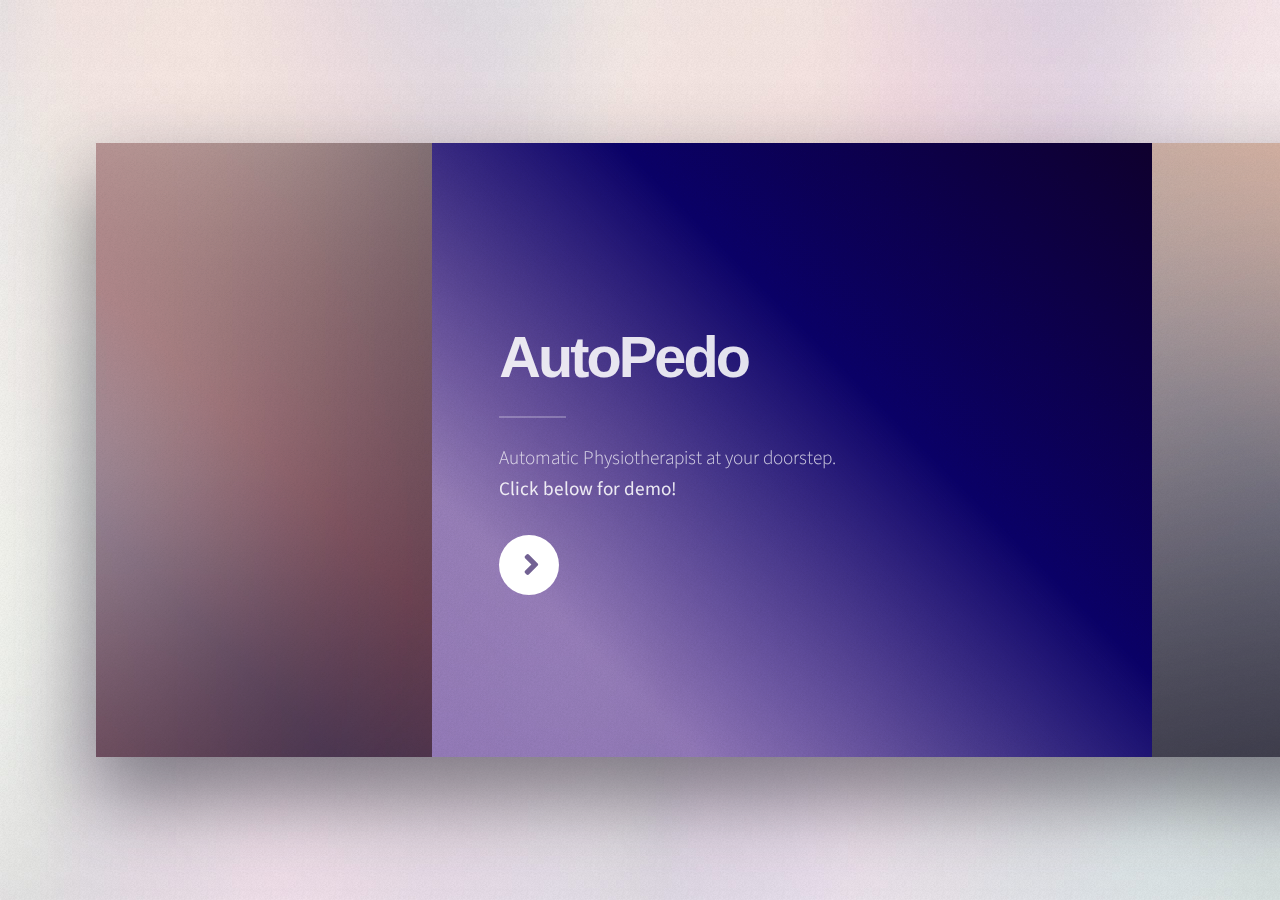
==== commit b8f15c30: "Changes in backend" ====
--- a/index.html
+++ b/index.html
@@ -2,7 +2,7 @@
 
 <html>
 	<head>
-		<title>Ethereal by HTML5 UP</title>
+		<title>Autopedo</title>
 		<meta charset="utf-8" />
 		<meta name="viewport" content="width=device-width, initial-scale=1, user-scalable=no" />
 		<link rel="stylesheet" href="assets/css/main.css" />
@@ -22,7 +22,7 @@
 									<h1 class="major">AutoPedo</h1>
 									<p>Automatic Physiotherapist at your doorstep.<br /><strong>Click below for demo!</strong></p>
 									<ul class="actions">
-										<li><a href="#first" class="button primary color1 circle icon solid fa-angle-right">Next</a></li>
+										<li><a href=/demo" class="button primary color1 circle icon solid fa-angle-right">Next</a></li>
 									</ul>
 								</div>
 								<div class="image filtered span-1-75" data-position="25% 25%">
@@ -33,8 +33,8 @@
 						<!-- Panel (Spotlight) -->
 							<section class="panel spotlight medium right" id="first">
 								<div class="content span-7">
-									<h2 class="major">Sed etiam aenean</h2>
-									<p>Mauris et ligula arcu. Proin dapibus convallis accumsan. Lorem maximus hendrerit orci, sit amet elementum massa hendrerit sed. Donec et ullamcorper ligula. Suspendisse amet potenti. Ut pretium libero eleifend euismod sed tristique. Quisque dictum magna risus, id ultricies justo sagittis vitae. Sed id odio tempor, porttitor elit amet, gravida hendrerit fringilla lorem ipsum dolor.</p>
+									<h2 class="major">Problem !</h2>
+									<p>Human Errors are inevitible in physiotherapy and each year the patients affected by them are increasing. Thats why we have come up with Autopedo, a one of its kind automatic physiotherapist.</p>
 								</div>
 								<div class="image filtered tinted" data-position="top left">
 									<img src="images/pic02.jpg" alt="" />
@@ -44,8 +44,8 @@
 						<!-- Panel -->
 							<section class="panel color1">
 								<div class="intro joined">
-									<h2 class="major">Amet lorem</h2>
-									<p>Sed vel nibh libero. Mauris et lorem pharetra massa lorem turpis congue pulvinar. Vivamus sed feugiat finibus. Duis amet bibendum amet sed. Duis mauris ex, dapibus sed ligula tempus volutpat magna etiam.</p>
+									<h2 class="major">Why Autopedo?</h2>
+									<p>EASY TO USE<br/>GET CONTACTLESS PHSYIOTHERAPY<br/>SAY SAYONARA TO HUMAN ERRORS<br/>REDUCTION IN COST IN LONG RUN<br/>AN INVESTMENT WITH SURE SHORT RETURN</p>
 								</div>
 								<div class="inner">
 									<ul class="grid-icons three connected">
@@ -72,10 +72,10 @@
 
 						<!-- Panel -->
 							<section class="panel">
-								<div class="intro color2">
+								<!-- <div class="intro color2">
 									<h2 class="major">Elit integer</h2>
 									<p>Sed vel nibh libero. Mauris et lorem pharetra massa lorem turpis congue pulvinar. Vivamus sed feugiat finibus. Duis amet bibendum amet sed. Duis mauris ex, dapibus sed ligula tempus volutpat magna etiam.</p>
-								</div>
+								</div> -->
 								<div class="gallery">
 									<div class="group span-3">
 										<a href="images/gallery/fulls/01.jpg" class="image filtered span-3" data-position="bottom"><img src="images/gallery/thumbs/01.jpg" alt="" /></a>
--- a/assets/css/main.css
+++ b/assets/css/main.css
@@ -2312,7 +2312,7 @@
 
 .panel > *.color0 {
   background-image: url("../../images/overlay.png"),
-    linear-gradient(45deg, #421c8c 20%, #020000 60%, #421c8c);
+    linear-gradient(45deg, #421c8c82 20%, #0b0269 60%, #10002f);
   background-size: 128px 128px, auto;
 }
 
